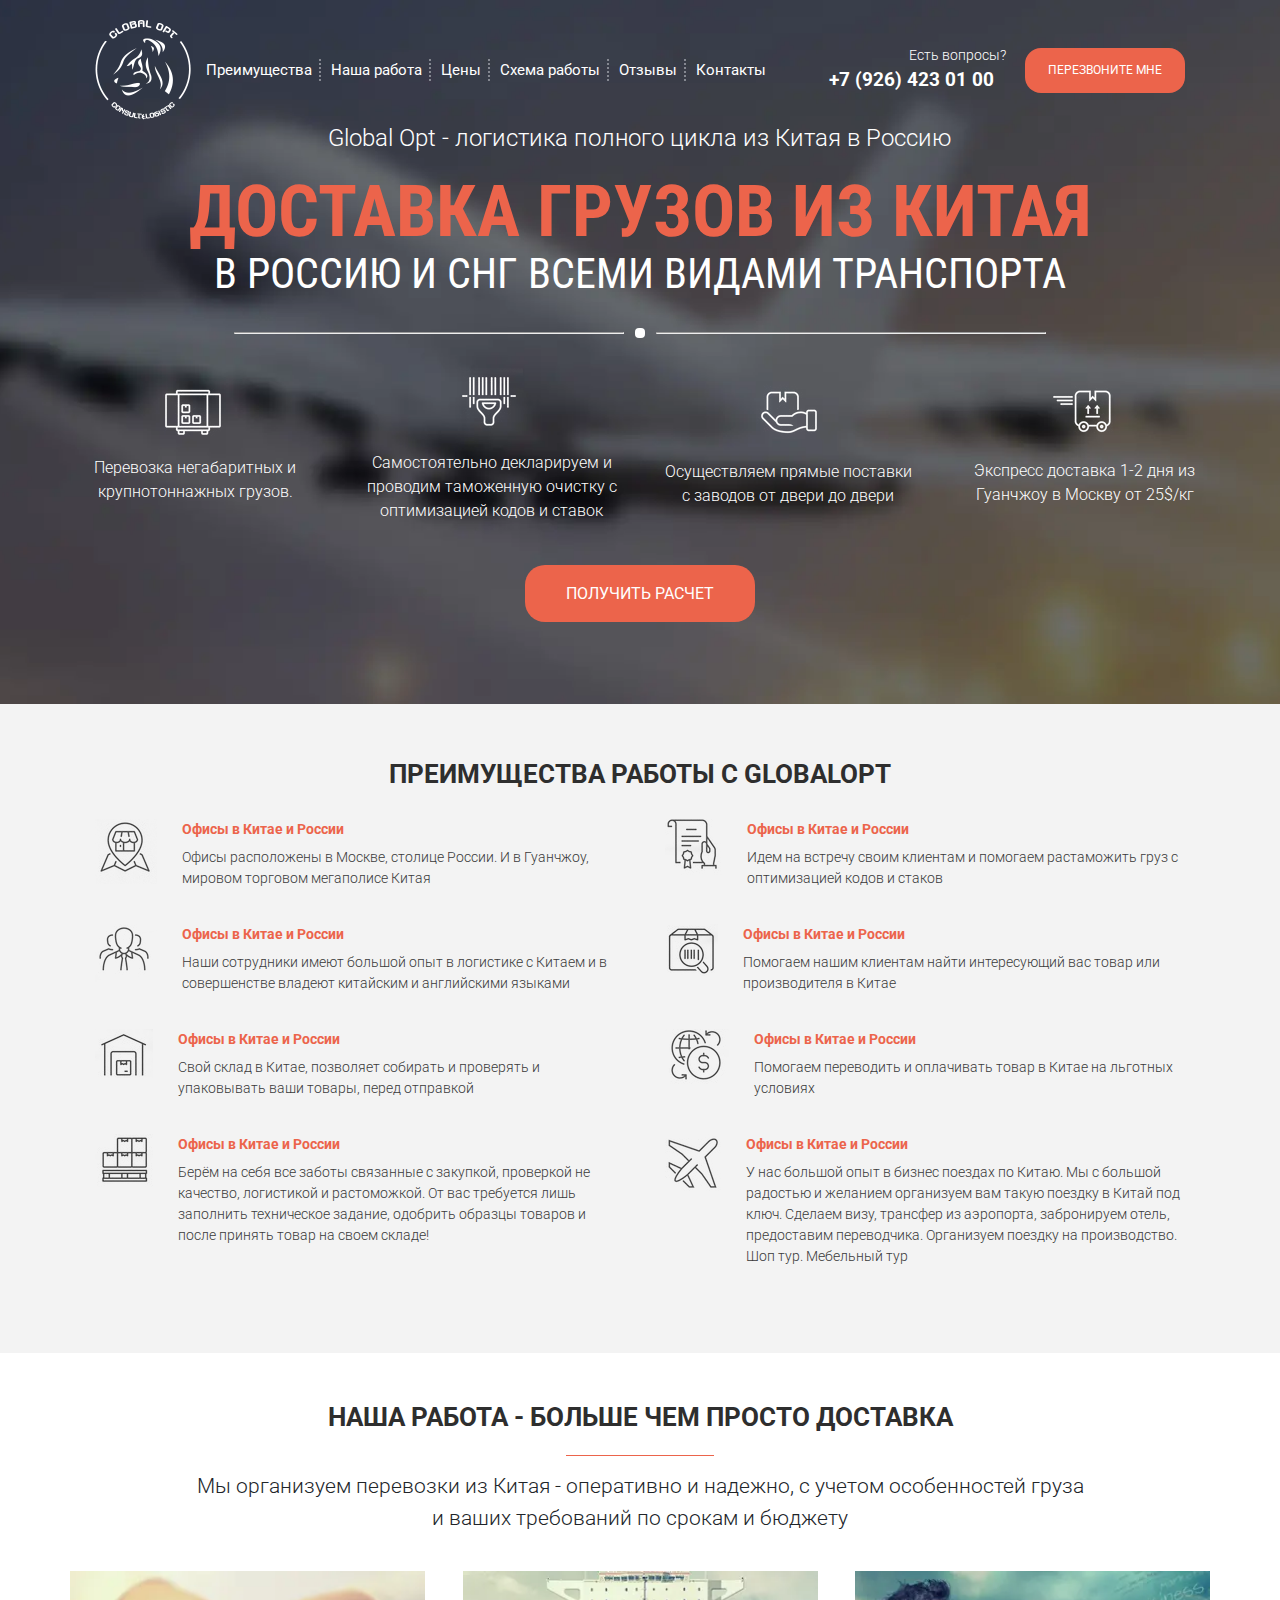
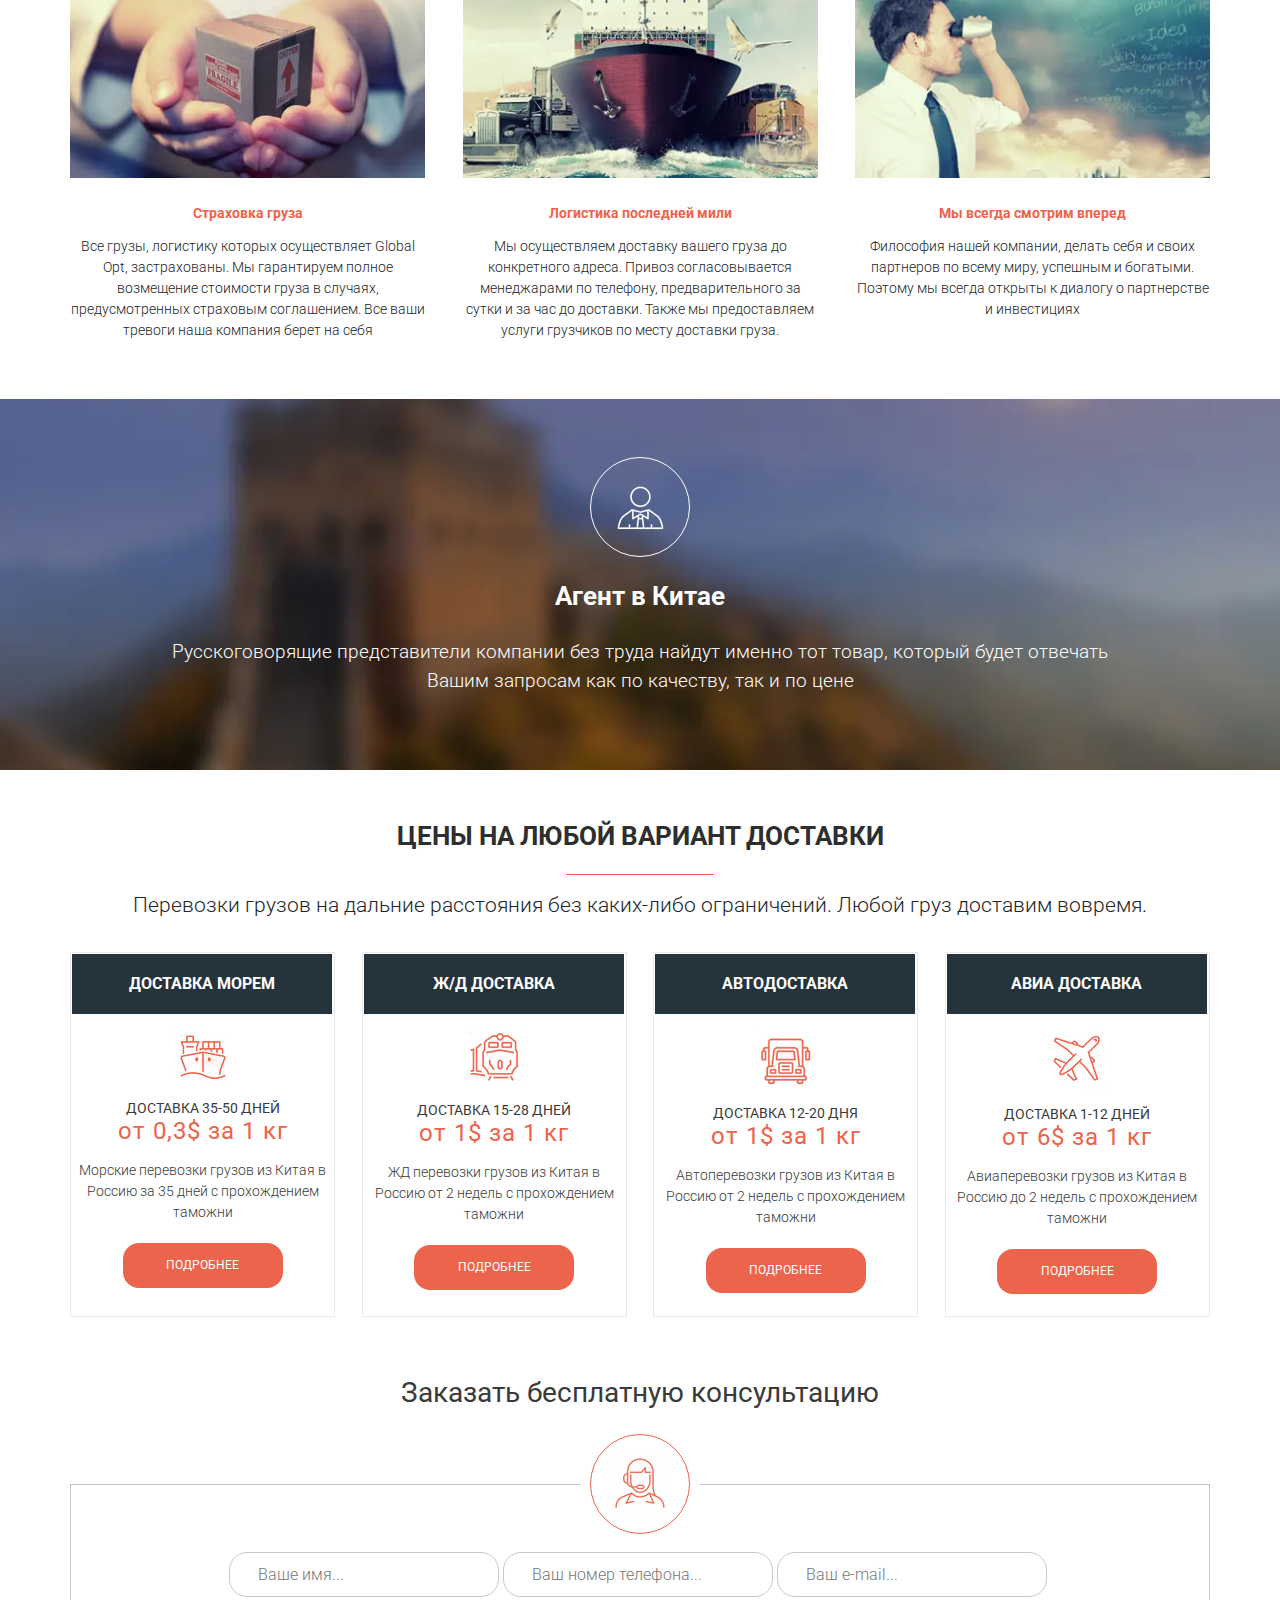
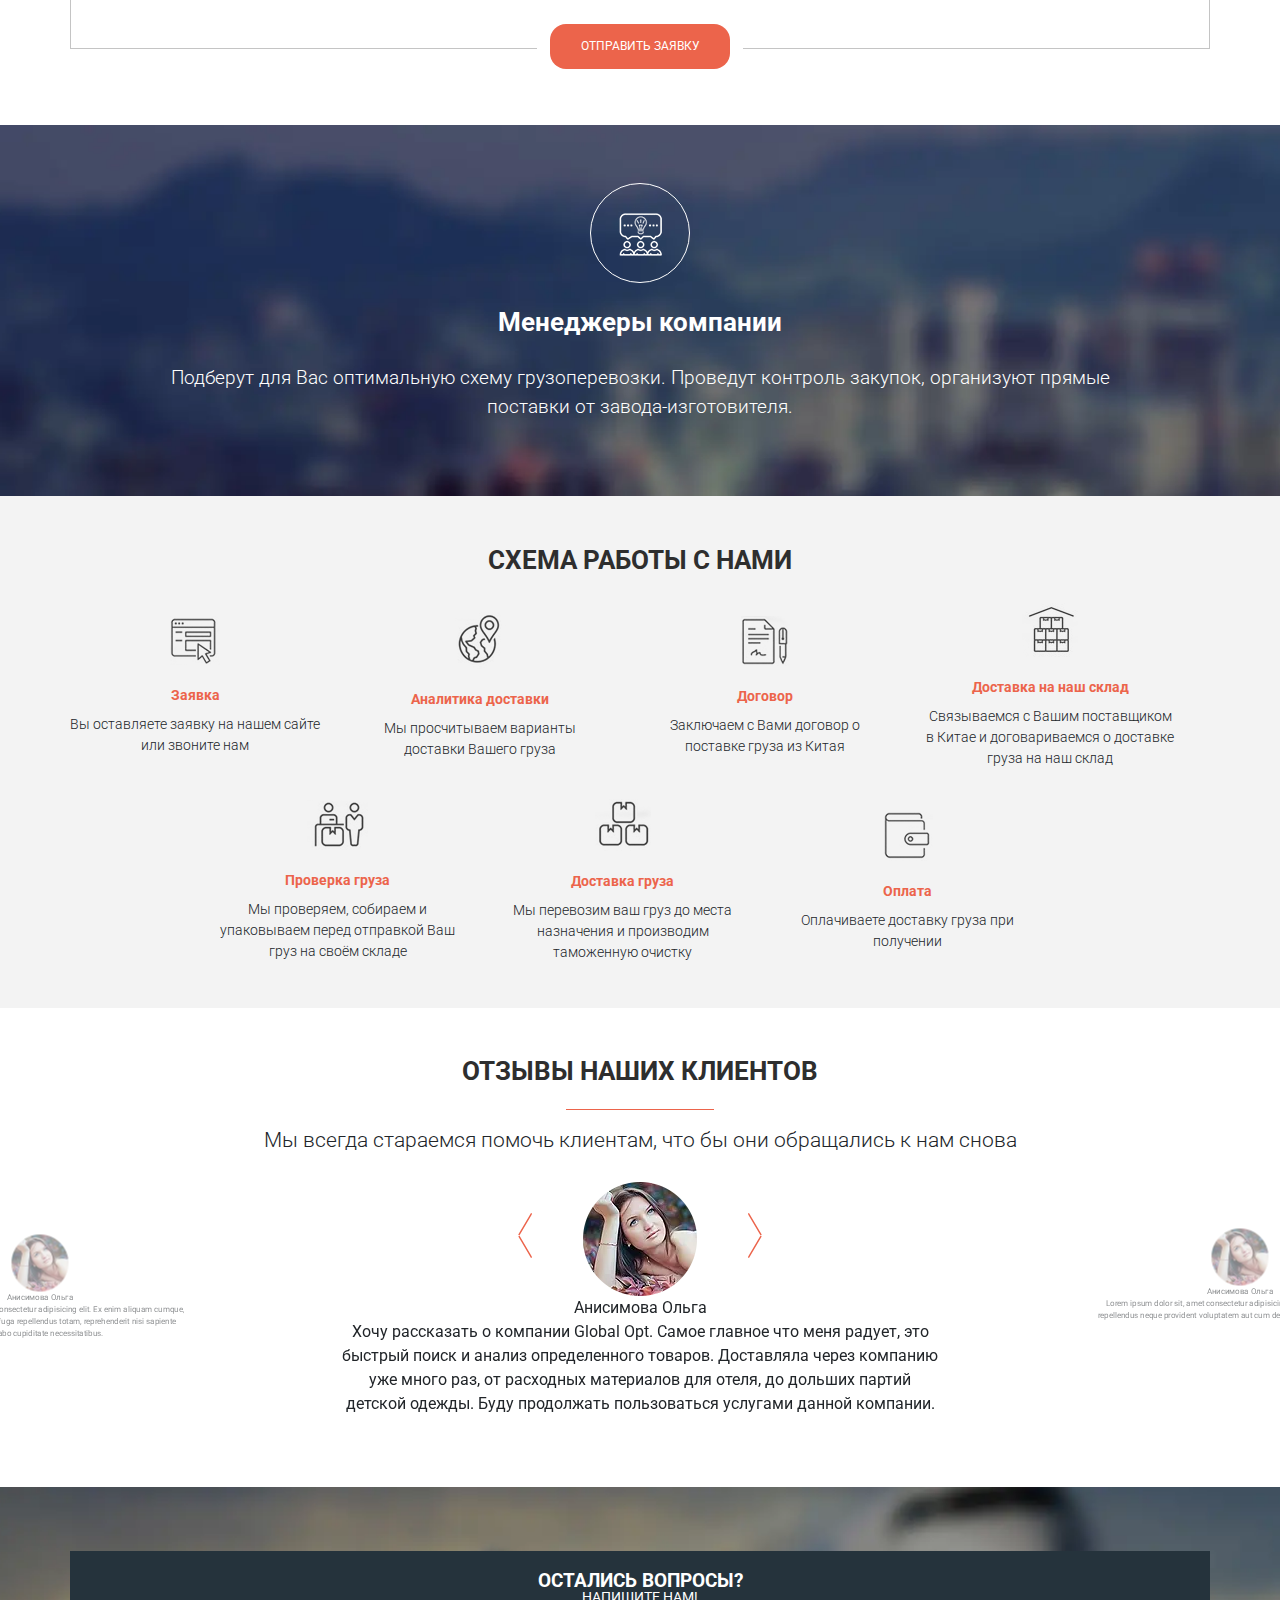
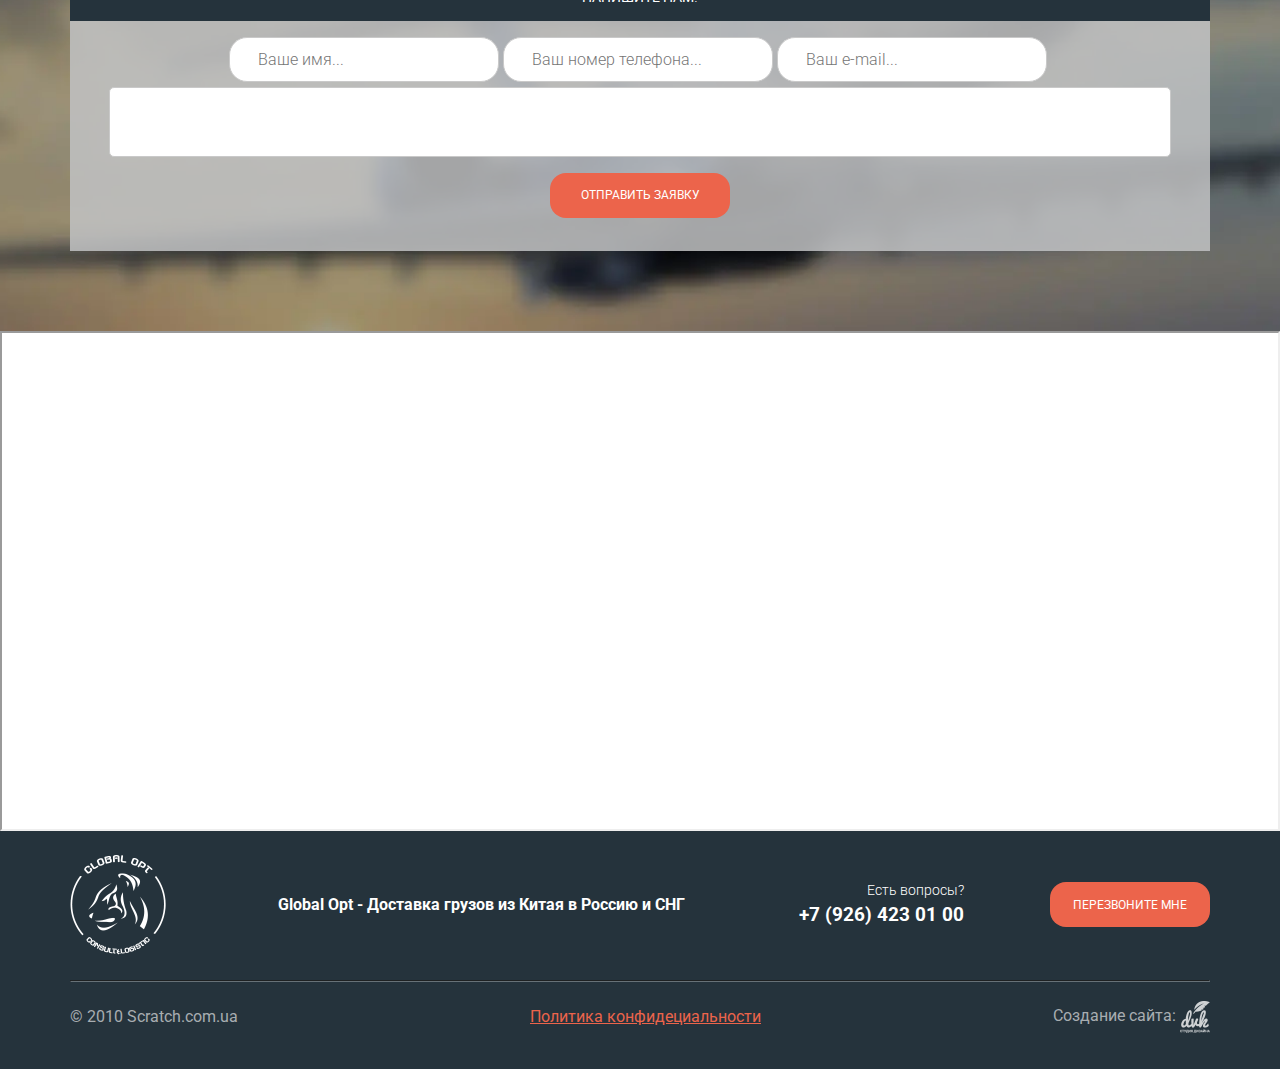
==== delivery/index.html @ d634857b "third website with adaptive layout" ====
<!DOCTYPE html><html lang="ru"><head><meta charset="UTF-8"><meta name="viewport" content="width=device-width,initial-scale=1"><title>Доставка грузов из Китая</title><link href="https://fonts.googleapis.com/css2?family=Roboto+Condensed:wght@400;700&family=Roboto:wght@300;400;700&display=swap" rel="stylesheet"><link rel="stylesheet" href="styles/main.min.css"></head><body><div id="header"><header class="header"><nav class="header__navigation"><div class="container"><div class="header__wrapper"><div class="header__menu"><img src="img/logo.webp" alt="logo" class="header__logo"> <a href="#advantages">Преимущества</a> <a href="#works">Наша работа</a> <a href="#dilevery">Цены</a> <a href="#scheme">Схема работы</a> <a href="#carousel">Отзывы</a> <a href="#footer">Контакты</a></div><div class="contacts"><span class="contacts__question">Есть вопросы?</span> <a href="tel:+79264230100" class="contacts__phone">+7 (926) 423 01 00</a></div><button class="call__button btn" data-modal="consultation">Перезвоните мне</button><div class="hamburger"><div></div><div></div><div></div></div></div></div></nav></header><section class="main"><div class="container"><div class="main__descr"><span class="main__title">Global Opt - логистика полного цикла из Китая в Россию</span><h1 class="main__header">ДОСТАВКА ГРУЗОВ ИЗ КИТАЯ</h1><h2 class="main__subheader">В РОССИЮ И СНГ ВСЕМИ ВИДАМИ ТРАНСПОРТА</h2></div><div class="main__divider"><hr><span></span><hr></div><div class="main__icons"><div class="main__item"><img src="img/icons/main/1.webp" alt="1" class="main__icon"><div class="main__text">Перевозка негабаритных и крупнотоннажных грузов.</div></div><div class="main__item"><img src="img/icons/main/2.webp" alt="2" class="main__icon"><div class="main__text">Самостоятельно декларируем и проводим таможенную очистку с оптимизацией кодов и ставок</div></div><div class="main__item"><img src="img/icons/main/3.webp" alt="3" class="main__icon"><div class="main__text">Осуществляем прямые поставки с заводов от двери до двери</div></div><div class="main__item"><img src="img/icons/main/4.webp" alt="4" class="main__icon"><div class="main__text">Экспресс доставка 1-2 дня из Гуанчжоу в Москву от 25$/кг</div></div></div><button class="main__button btn btn_big">Получить расчет</button></div></section></div><section class="advantages" id="advantages"><div class="container"><div class="title">Преимущества работы с GlobalOpt</div><div class="advantages__wrapper"><div class="advantages__item"><img src="img/icons/advantages/1.webp" alt="" class="advantages__img"><div class="advantages__descr"><div class="title__orange">Офисы в Китае и России</div><div class="advantages__text">Офисы расположены в Москве, столице России. И в Гуанчжоу, мировом торговом мегаполисе Китая</div></div></div><div class="advantages__item"><img src="img/icons/advantages/2.webp" alt="" class="advantages__img"><div class="advantages__descr"><div class="title__orange">Офисы в Китае и России</div><div class="advantages__text">Идем на встречу своим клиентам и помогаем растаможить груз с оптимизацией кодов и стаков</div></div></div><div class="advantages__item"><img src="img/icons/advantages/3.webp" alt="" class="advantages__img"><div class="advantages__descr"><div class="title__orange">Офисы в Китае и России</div><div class="advantages__text">Наши сотрудники имеют большой опыт в логистике с Китаем и в совершенстве владеют китайским и английскими языками</div></div></div><div class="advantages__item"><img src="img/icons/advantages/4.webp" alt="" class="advantages__img"><div class="advantages__descr"><div class="title__orange">Офисы в Китае и России</div><div class="advantages__text">Помогаем нашим клиентам найти интересующий вас товар или производителя в Китае</div></div></div><div class="advantages__item"><img src="img/icons/advantages/5.webp" alt="" class="advantages__img"><div class="advantages__descr"><div class="title__orange">Офисы в Китае и России</div><div class="advantages__text">Свой склад в Китае, позволяет собирать и проверять и упаковывать ваши товары, перед отправкой</div></div></div><div class="advantages__item"><img src="img/icons/advantages/6.webp" alt="" class="advantages__img"><div class="advantages__descr"><div class="title__orange">Офисы в Китае и России</div><div class="advantages__text">Помогаем переводить и оплачивать товар в Китае на льготных условиях</div></div></div><div class="advantages__item"><img src="img/icons/advantages/7.webp" alt="" class="advantages__img"><div class="advantages__descr"><div class="title__orange">Офисы в Китае и России</div><div class="advantages__text">Берём на себя все заботы связанные с закупкой, проверкой не качество, логистикой и растоможкой. От вас требуется лишь заполнить техническое задание, одобрить образцы товаров и после принять товар на своем складе!</div></div></div><div class="advantages__item"><img src="img/icons/advantages/8.webp" alt="" class="advantages__img"><div class="advantages__descr"><div class="title__orange">Офисы в Китае и России</div><div class="advantages__text">У нас большой опыт в бизнес поездах по Китаю. Мы с большой радостью и желанием организуем вам такую поездку в Китай под ключ. Сделаем визу, трансфер из аэропорта, забронируем отель, предоставим переводчика. Организуем поездку на производство. Шоп тур. Мебельный тур</div></div></div></div></div></section><section class="works" id="works"><div class="container"><div class="title">Наша работа - больше чем просто доставка</div><div class="divider"></div><div class="subtitle">Мы организуем перевозки из Китая - оперативно и надежно, с учетом особенностей груза<br>и ваших требований по срокам и бюджету</div><div class="works__wrapper"><div class="works__item"><img src="img/works/1.webp" alt="1" class="works__img"><div class="works__descr"><div class="title__orange">Страховка груза</div><div class="works__text">Все грузы, логистику которых осуществляет Global Opt, застрахованы. Мы гарантируем полное возмещение стоимости груза в случаях, предусмотренных страховым соглашением. Все ваши тревоги наша компания берет на себя</div></div></div><div class="works__item"><img src="img/works/2.webp" alt="2" class="works__img"><div class="works__descr"><div class="title__orange">Логистика последней мили</div><div class="works__text">Мы осуществляем доставку вашего груза до конкретного адреса. Привоз согласовывается менеджарами по телефону, предварительного за сутки и за час до доставки. Также мы предоставляем услуги грузчиков по месту доставки груза.</div></div></div><div class="works__item"><img src="img/works/3.webp" alt="3" class="works__img"><div class="works__descr"><div class="title__orange">Мы всегда смотрим вперед</div><div class="works__text">Философия нашей компании, делать себя и своих партнеров по всему миру, успешным и богатыми. Поэтому мы всегда открыты к диалогу о партнерстве и инвестициях</div></div></div></div></div></section><section class="agent"><div class="container"><div class="round"><img src="img/icons/blocks/agent.webp" alt="agent" class="agent__icon"></div><div class="small-section__descr"><div class="small-section__title">Агент в Китае</div><div class="small-section__text">Русскоговорящие представители компании без труда найдут именно тот товар, который будет отвечать Вашим запросам как по качеству, так и по цене</div></div></div></section><section class="dilevery" id="dilevery"><div class="container"><div class="title">Цены на любой вариант доставки</div><div class="divider"></div><div class="subtitle">Перевозки грузов на дальние расстояния без каких-либо ограничений. Любой груз доставим вовремя.</div><div class="dilevery__cards"><div class="dilevery__item"><div class="dilevery__item__title">Доставка морем</div><img src="img/icons/price/1.webp" alt="1" class="dilevery__item__icon"><div class="dilevery__item__descr"><div class="dilevery__item__price"><span class="dilevery__item__days">Доставка 35-50 дней</span> <span class="dilevery__item__cost">от 0,3$ за 1 кг</span></div><div class="dilevery__item__text">Морские перевозки грузов из Китая в Россию за 35 дней с прохождением таможни</div></div><button class="btn btn_card">Подробнее</button></div><div class="dilevery__item"><div class="dilevery__item__title">Ж/Д доставка</div><img src="img/icons/price/2.webp" alt="2" class="dilevery__item__icon"><div class="dilevery__item__descr"><div class="dilevery__item__price"><span class="dilevery__item__days">Доставка 15-28 дней</span> <span class="dilevery__item__cost">от 1$ за 1 кг</span></div><div class="dilevery__item__text">ЖД перевозки грузов из Китая в Россию от 2 недель с прохождением таможни</div></div><button class="btn btn_card">Подробнее</button></div><div class="dilevery__item"><div class="dilevery__item__title">Автодоставка</div><img src="img/icons/price/3.webp" alt="3" class="dilevery__item__icon"><div class="dilevery__item__descr"><div class="dilevery__item__price"><span class="dilevery__item__days">Доставка 12-20 дня</span> <span class="dilevery__item__cost">от 1$ за 1 кг</span></div><div class="dilevery__item__text">Автоперевозки грузов из Китая в Россию от 2 недель с прохождением таможни</div></div><button class="btn btn_card">Подробнее</button></div><div class="dilevery__item"><div class="dilevery__item__title">Авиа доставка</div><img src="img/icons/price/4.webp" alt="4" class="dilevery__item__icon"><div class="dilevery__item__descr"><div class="dilevery__item__price"><span class="dilevery__item__days">Доставка 1-12 дней</span> <span class="dilevery__item__cost">от 6$ за 1 кг</span></div><div class="dilevery__item__text">Авиаперевозки грузов из Китая в Россию до 2 недель с прохождением таможни</div></div><button class="btn btn_card">Подробнее</button></div></div><div class="dilevery__form"><div class="dilevery__form__title">Заказать бесплатную консультацию</div><div class="dilevery__form__wrapper"><form><label class="dilevery__form__label"><div class="round round_orange dilevery__form__round"><img src="img/icons/blocks/consultation.webp" alt="consultation" class="dilevery__form__icon"></div></label> <input type="text" name="name" required placeholder="Ваше имя..."> <input type="text" name="phone" required placeholder="Ваш номер телефона..."> <input type="text" name="email" required placeholder="Ваш e-mail..."> <label class="dilevery__form__label dilevery__form__label_btn"><button class="btn btn_form">Отправить заявку</button></label></form></div></div></div></section><section class="manager"><div class="container"><div class="round"><img src="img/icons/blocks/manager.webp" alt="agent" class="agent__icon"></div><div class="small-section__descr"><div class="small-section__title">Менеджеры компании</div><div class="small-section__text">Подберут для Вас оптимальную схему грузоперевозки. Проведут контроль закупок, организуют прямые поставки от завода-изготовителя.</div></div></div></section><section class="sheme" id="scheme"><div class="container"><div class="title">Схема работы с нами</div><div class="sheme__wrapper"><div class="sheme__item"><img src="img/icons/scheme/1.webp" alt="1" class="sheme__img"><div class="sheme__descr"><div class="title__orange">Заявка</div><div class="sheme__text">Вы оставляете заявку на нашем сайте или звоните нам</div></div></div><div class="sheme__item"><img src="img/icons/scheme/2.webp" alt="2" class="sheme__img"><div class="sheme__descr"><div class="title__orange">Аналитика доставки</div><div class="sheme__text">Мы просчитываем варианты доставки Вашего груза</div></div></div><div class="sheme__item"><img src="img/icons/scheme/3.webp" alt="3" class="sheme__img"><div class="sheme__descr"><div class="title__orange">Договор</div><div class="sheme__text">Заключаем с Вами договор о поставке груза из Китая</div></div></div><div class="sheme__item"><img src="img/icons/scheme/4.webp" alt="4" class="sheme__img"><div class="sheme__descr"><div class="title__orange">Доставка на наш склад</div><div class="sheme__text">Связываемся с Вашим поставщиком в Китае и договариваемся о доставке груза на наш склад</div></div></div><div class="sheme__item"><img src="img/icons/scheme/5.webp" alt="5" class="sheme__img"><div class="sheme__descr"><div class="title__orange">Проверка груза</div><div class="sheme__text">Мы проверяем, собираем и упаковываем перед отправкой Ваш груз на своём складе</div></div></div><div class="sheme__item"><img src="img/icons/scheme/6.webp" alt="6" class="sheme__img"><div class="sheme__descr"><div class="title__orange">Доставка груза</div><div class="sheme__text">Мы перевозим ваш груз до места назначения и производим таможенную очистку</div></div></div><div class="sheme__item"><img src="img/icons/scheme/7.webp" alt="7" class="sheme__img"><div class="sheme__descr"><div class="title__orange">Оплата</div><div class="sheme__text">Оплачиваете доставку груза при получении</div></div></div></div></div></section><section class="carousel" id="carousel"><div class="title">отзывы наших клиентов</div><div class="divider"></div><div class="subtitle">Мы всегда стараемся помочь клиентам, что бы они обращались к нам снова</div><div class="carousel__inner"><div><img src="img/carousel/1.webp" alt="1"><div class="carousel__descr"><div class="carousel__title">Анисимова Ольга</div><div class="carousel__text">Хочу рассказать о компании Global Opt. Самое главное что меня радует, это быстрый поиск и анализ определенного товаров. Доставляла через компанию уже много раз, от расходных материалов для отеля, до дольших партий детской одежды. Буду продолжать пользоваться услугами данной компании.</div></div></div><div><img src="img/carousel/1.webp" alt="2"><div class="carousel__descr"><div class="carousel__title">Анисимова Ольга</div><div class="carousel__text">Lorem ipsum dolor sit, amet consectetur adipisicing elit. Voluptas numquam repellendus neque provident voluptatem aut cum delectus id omnis dignissimos?</div></div></div><div><img src="img/carousel/1.webp" alt="3"><div class="carousel__descr"><div class="carousel__title">Анисимова Ольга</div><div class="carousel__text">Lorem ipsum dolor sit amet consectetur adipisicing elit. Ex enim aliquam cumque, hic minus nostrum. Magni fuga repellendus totam, reprehenderit nisi sapiente explicabo cupiditate necessitatibus.</div></div></div></div></section><section class="question"><div class="container"><div class="question__form"><div class="question__descr"><div class="question__title">Остались вопросы?</div><div class="question__subtitle">Напишите нам!</div></div><form><input type="text" name="name" required placeholder="Ваше имя..."> <input type="text" name="phone" required placeholder="Ваш номер телефона..."> <input type="text" name="email" required placeholder="Ваш e-mail..."> <textarea name="message"></textarea> <button class="btn btn_form">Отправить заявку</button></form></div></div></section><section class="map"><iframe src="https://www.google.com/maps/embed?pb=!1m18!1m12!1m3!1d1335.2595211950286!2d37.62679882455919!3d55.74755940854862!2m3!1f0!2f0!3f0!3m2!1i1024!2i768!4f13.1!3m3!1m2!1s0x46b54af8f4b2bb81%3A0x796b6bb427f2184b!2z0KHQsNC00L7QstC90LjRh9C10YHQutCw0Y8g0YPQuy4sIDUsINC-0YTQuNGBIDQtNiwg0JzQvtGB0LrQstCwLCDQoNC-0YHRgdC40Y8sIDExNTAzNQ!5e0!3m2!1sru!2sua!4v1595446307330!5m2!1sru!2sua" aria-hidden="false" tabindex="0"></iframe></section><footer class="footer" id="footer"><div class="container"><div class="footer__wrapper"><img src="img/logo.webp" alt="logo" class="footer__img"><div class="footer__descr">Global Opt - Доставка грузов из Китая в Россию и СНГ</div><div class="contacts footer__ml"><span class="contacts__question">Есть вопросы?</span> <a href="tel:+79264230100" class="contacts__phone">+7 (926) 423 01 00</a></div><button class="call__button btn" data-modal="consultation">Перезвоните мне</button></div><hr><div class="footer__links"><div class="copyrights">© 2010 Scratch.com.ua</div><a href="" class="footer__link">Политика конфидециальности</a><div class="footer__author">Создание сайта: <img src="img/creator_log.webp" alt="" class="footer__logo"></div></div></div></footer><div class="overlay"><div class="modal" id="consultation"><div class="modal__close">&times;</div><div class="modal__subtitle">Просто заполните форму заявки</div><div class="modal__descr">и мы перезвоним вам в течении 10 минут</div><form><input type="text" name="name" required placeholder="Ваше имя..."> <input type="text" name="phone" required placeholder="Ваш номер телефона..."> <input type="text" name="email" required placeholder="Ваш e-mail..."> <button class="btn btn_form" type="submit">Отправить заявку</button></form></div><div class="modal" id="thanks"><div class="modal__close">&times;</div><div class="modal__subtitle">Спасибо за ответ!</div><div class="modal__descr">мы вам перезвоним в течении 10 минут</div></div></div><script src="js/vendor.min.js"></script><script src="js/main.min.js"></script></body></html>
---- delivery/styles/main.min.css ----
/*!
 * Bootstrap Reboot v4.5.0 (https://getbootstrap.com/)
 * Copyright 2011-2020 The Bootstrap Authors
 * Copyright 2011-2020 Twitter, Inc.
 * Licensed under MIT (https://github.com/twbs/bootstrap/blob/master/LICENSE)
 * Forked from Normalize.css, licensed MIT (https://github.com/necolas/normalize.css/blob/master/LICENSE.md)
 */*,::after,::before{box-sizing:border-box}html{font-family:sans-serif;line-height:1.15;-webkit-text-size-adjust:100%;-webkit-tap-highlight-color:transparent}article,aside,figcaption,figure,footer,header,hgroup,main,nav,section{display:block}body{margin:0;font-family:-apple-system,BlinkMacSystemFont,"Segoe UI",Roboto,"Helvetica Neue",Arial,"Noto Sans",sans-serif,"Apple Color Emoji","Segoe UI Emoji","Segoe UI Symbol","Noto Color Emoji";font-size:1rem;font-weight:400;line-height:1.5;color:#212529;text-align:left;background-color:#fff}[tabindex="-1"]:focus:not(:focus-visible){outline:0 !important}hr{box-sizing:content-box;height:0;overflow:visible}h1,h2,h3,h4,h5,h6{margin-top:0;margin-bottom:.5rem}p{margin-top:0;margin-bottom:1rem}abbr[data-original-title],abbr[title]{text-decoration:underline;-webkit-text-decoration:underline dotted;text-decoration:underline dotted;cursor:help;border-bottom:0;-webkit-text-decoration-skip-ink:none;text-decoration-skip-ink:none}address{margin-bottom:1rem;font-style:normal;line-height:inherit}dl,ol,ul{margin-top:0;margin-bottom:1rem}ol ol,ol ul,ul ol,ul ul{margin-bottom:0}dt{font-weight:700}dd{margin-bottom:.5rem;margin-left:0}blockquote{margin:0 0 1rem}b,strong{font-weight:bolder}small{font-size:80%}sub,sup{position:relative;font-size:75%;line-height:0;vertical-align:baseline}sub{bottom:-.25em}sup{top:-.5em}a{color:#007bff;text-decoration:none;background-color:transparent}a:hover{color:#0056b3;text-decoration:underline}a:not([href]){color:inherit;text-decoration:none}a:not([href]):hover{color:inherit;text-decoration:none}code,kbd,pre,samp{font-family:SFMono-Regular,Menlo,Monaco,Consolas,"Liberation Mono","Courier New",monospace;font-size:1em}pre{margin-top:0;margin-bottom:1rem;overflow:auto;-ms-overflow-style:scrollbar}figure{margin:0 0 1rem}img{vertical-align:middle;border-style:none}svg{overflow:hidden;vertical-align:middle}table{border-collapse:collapse}caption{padding-top:.75rem;padding-bottom:.75rem;color:#6c757d;text-align:left;caption-side:bottom}th{text-align:inherit}label{display:inline-block;margin-bottom:.5rem}button{border-radius:0}button:focus{outline:1px dotted;outline:5px auto -webkit-focus-ring-color}button,input,optgroup,select,textarea{margin:0;font-family:inherit;font-size:inherit;line-height:inherit}button,input{overflow:visible}button,select{text-transform:none}[role=button]{cursor:pointer}select{word-wrap:normal}[type=button],[type=reset],[type=submit],button{-webkit-appearance:button}[type=button]:not(:disabled),[type=reset]:not(:disabled),[type=submit]:not(:disabled),button:not(:disabled){cursor:pointer}[type=button]::-moz-focus-inner,[type=reset]::-moz-focus-inner,[type=submit]::-moz-focus-inner,button::-moz-focus-inner{padding:0;border-style:none}input[type=checkbox],input[type=radio]{box-sizing:border-box;padding:0}textarea{overflow:auto;resize:vertical}fieldset{min-width:0;padding:0;margin:0;border:0}legend{display:block;width:100%;max-width:100%;padding:0;margin-bottom:.5rem;font-size:1.5rem;line-height:inherit;color:inherit;white-space:normal}progress{vertical-align:baseline}[type=number]::-webkit-inner-spin-button,[type=number]::-webkit-outer-spin-button{height:auto}[type=search]{outline-offset:-2px;-webkit-appearance:none}[type=search]::-webkit-search-decoration{-webkit-appearance:none}::-webkit-file-upload-button{font:inherit;-webkit-appearance:button}output{display:inline-block}summary{display:list-item;cursor:pointer}template{display:none}[hidden]{display:none !important}.slick-slider{position:relative;display:block;box-sizing:border-box;-webkit-touch-callout:none;-webkit-user-select:none;-khtml-user-select:none;-moz-user-select:none;-ms-user-select:none;user-select:none;-ms-touch-action:pan-y;touch-action:pan-y;-webkit-tap-highlight-color:transparent}.slick-list{position:relative;overflow:hidden;display:block;margin:0;padding:0}.slick-list:focus{outline:none}.slick-list.dragging{cursor:pointer;cursor:hand}.slick-slider .slick-track,.slick-slider .slick-list{-webkit-transform:translate3d(0, 0, 0);-moz-transform:translate3d(0, 0, 0);-ms-transform:translate3d(0, 0, 0);-o-transform:translate3d(0, 0, 0);transform:translate3d(0, 0, 0)}.slick-track{position:relative;left:0;top:0;display:block;margin-left:auto;margin-right:auto}.slick-track:before,.slick-track:after{content:"";display:table}.slick-track:after{clear:both}.slick-loading .slick-track{visibility:hidden}.slick-slide{float:left;height:100%;min-height:1px;display:none}[dir="rtl"] .slick-slide{float:right}.slick-slide img{display:block}.slick-slide.slick-loading img{display:none}.slick-slide.dragging img{pointer-events:none}.slick-initialized .slick-slide{display:block}.slick-loading .slick-slide{visibility:hidden}.slick-vertical .slick-slide{display:block;height:auto;border:1px solid transparent}.slick-arrow.slick-hidden{display:none}.btn{width:160px;height:45px;color:#fff;background-color:#ec644b;border:none;border-radius:16px;text-transform:uppercase;transition:.3s all}.btn:hover{box-shadow:3px 3px 20px #ec644b}.btn_big{width:230px;height:57px;border-radius:20px}.btn_form{width:180px;font-size:12px}.call__button{font-size:12px;margin-left:19px}.contacts{display:flex;flex-direction:column;justify-content:center;align-items:end;margin-left:46px}.contacts__question{font-weight:300;font-size:14px;color:#fff;padding-left:68px}.contacts__phone{font-weight:700;font-size:19px;color:#fff}.contacts__phone:hover{color:#fff;text-decoration:none}.title{font-size:26px;line-height:26px;font-weight:700;color:#2e2e2e;text-transform:uppercase;text-align:center}.title__orange{color:#ec644b;font-weight:700;font-size:14px}.divider{margin:0 auto;width:148px;height:1px;background-color:#ec644b;margin-bottom:15px;margin-top:25px}.subtitle{text-align:center;font-size:21px;font-weight:300}.round{width:100px;height:100px;border-radius:50%;border:1px solid #fff;display:flex;justify-content:center;align-items:center;margin:0 auto;margin-bottom:20px}.round_orange{border:1px solid #ec644b}form input{width:270px;height:45px;border:1px solid #c9c9c9;border-radius:18px;padding-left:28px;margin-right:4px;margin-top:16px;font-weight:300}form input:last-child{margin-right:0}form input:focus{outline:none;border:2px solid #ec644b}.agent,.manager{min-height:345px;padding:58px 0 75px 0}.small-section__descr{color:#fff;text-align:center;max-width:990px;margin:0 auto}.small-section__title{font-size:26px;font-weight:700;margin-bottom:22px}.small-section__text{font-weight:300;font-size:19px}.container{max-width:1140px;margin:0 auto}#header{background:url(../img/backgrounds/main-bg.webp) center center/cover no-repeat;min-height:680px;padding:0 0 82px 0}.header{padding-top:20px}.header__wrapper{max-width:1140px;display:flex;justify-content:center;align-items:center}.header__navigation{height:100px;display:flex}.header .hamburger{display:none}.header__menu{display:flex;align-items:center;font-size:15px;padding-left:0;margin-left:0}.header__logo{margin-right:10px}.header a{color:#fff;transition:.3s all;margin:0 5px;border-right:2px dotted #858891;padding-right:7px}.header a:last-of-type{border:none}.header a:hover{text-decoration:none;color:gray}.main{color:#fff}.main__descr{text-align:center}.main__title{font-size:24px;font-weight:300}.main__header{font-size:72px;color:#ec644b;margin-top:20px;line-height:72px}.main__subheader{font-size:42px;font-weight:400;margin-top:10px;line-height:32px}.main__divider{display:flex;justify-content:center;align-items:center;margin-top:38px}.main__divider hr{width:388px;color:#fff;margin:0}.main__divider span{display:block;width:10px;height:10px;border-radius:4px;background-color:#fff;margin:0 11px}.main__icons{display:flex;align-items:center;justify-content:space-between;margin-top:30px}.main__item{text-align:center;width:250px;display:flex;align-items:center;justify-content:center;flex-direction:column;font-weight:300}.main__item img{margin-bottom:20px}.main__button{display:block;margin:0 auto;margin-top:42px}.advantages{min-height:590px;padding:57px 0px 51px 0;background-color:#f3f3f3}.advantages__wrapper{display:flex;justify-content:space-around;flex-wrap:wrap;margin-top:32px}.advantages__item{display:flex;justify-content:start;align-items:start;width:520px;margin-bottom:35px}.advantages__img{margin-right:25px}.advantages__text{font-weight:300;font-size:14px;margin-top:7px;color:#3a3a3a}.works{padding:51px 0 58px 0;min-height:620px}.works__wrapper{display:flex;justify-content:space-between;align-items:start;margin-top:37px}.works__item{display:flex;justify-content:center;align-items:center;flex-direction:column;text-align:center;width:355px;overflow-wrap:break-word}.works__item img{width:100%}.works__img{margin-bottom:25px}.works__text{font-size:14px;font-weight:300;margin-top:12px}.agent{background:url(../img/backgrounds/agent-bg.webp) center center/cover no-repeat}.dilevery{min-height:955px;padding:53px 0 58px 0}.dilevery__cards{display:flex;justify-content:space-between;align-items:center;margin-top:30px}.dilevery__item{height:365px;width:265px;text-align:center;border:1px solid #eaeaea}.dilevery__item__title{margin:1px;font-weight:700;text-transform:uppercase;background-color:#25333c;width:260px;height:60px;display:flex;align-items:center;justify-content:center;color:#fff}.dilevery__item__icon{margin-top:16px}.dilevery__item__price{display:flex;flex-direction:column;justify-content:center;align-items:center}.dilevery__item__descr{color:#3a3a3a}.dilevery__item__days{font-size:14px;font-weight:400;margin-top:15px;text-transform:uppercase}.dilevery__item__cost{color:#ec644b;font-size:24px;letter-spacing:1px;line-height:24px}.dilevery__item__text{font-size:14px;font-weight:300;margin-top:17px}.dilevery__item .btn_card{font-size:12px;margin:20px 0}.dilevery__form__title{color:#3a3a3a;font-weight:400;font-size:28px;text-align:center;margin-top:55px}.dilevery__form__wrapper{position:relative;margin-top:70px}.dilevery__form__round{margin-bottom:0}.dilevery__form__label{position:absolute;top:-50px;left:50%;transform:translateX(-50%);padding:0 10px;background-color:#fff}.dilevery__form__label_btn{top:85%;padding:0px 13px}.dilevery__form form{height:165px;border:1px solid #c4c4c4;display:flex;justify-content:center;align-items:center}.manager{background:url(../img/backgrounds/manager-bg.webp) center center/cover no-repeat}.sheme{min-height:450px;padding:51px 0 45px 0;background-color:#f3f3f3}.sheme__wrapper{display:flex;justify-content:center;align-items:center;flex-wrap:wrap}.sheme__item{width:250px;display:flex;flex-direction:column;justify-content:start;align-items:center;text-align:center;margin-right:35px;margin-top:30px}.sheme__descr{margin-top:20px;font-size:14px;font-weight:300}.sheme__text{margin-top:8px}.carousel{min-height:470px;padding:50px 0 65px 0;text-align:center}.carousel__inner{display:flex;position:relative;margin-top:25px}.slick-slide{text-align:center;transition:.5s all;opacity:0.5;width:600px;transform:scale(0.5)}.slick-slide img{display:block;margin:0 auto}.slick-slide.slick-center{transform:scale(1)}.slick-slide.slick-active{height:240px;opacity:1}.slick-next,.slick-prev{position:absolute;border:none;background:none;z-index:10}.slick-next img,.slick-prev img{width:14px;height:45px}.slick-next{right:40%;top:30px}.slick-prev{left:40%;top:30px}.question{min-height:440px;padding:64px 0 80px 0;margin:0 auto;background:url(../img/backgrounds/form-bg.webp) center center/cover no-repeat}.question__form{width:100%;height:300px;background-color:rgba(193,194,195,0.85)}.question__descr{height:70px;background-color:#25333c;text-align:center;color:#fff;text-transform:uppercase}.question__title{font-size:19px;line-height:19px;font-weight:700;padding-top:20px}.question__subtitle{font-size:14px;line-height:14px}.question form{display:flex;justify-content:center;align-items:center;flex-wrap:wrap;padding:0px 39px}.question form textarea{width:100%;height:70px;margin-top:5px;border-radius:5px;border:1px solid #c9c9c9;resize:none}.question form button{margin-top:16px}.map{height:500px}.map iframe{height:100%;width:100%}.footer{background-color:#25333c;min-height:200px;padding:24px 0 36px 0}.footer__wrapper{display:flex;justify-content:space-between;align-items:center;margin-bottom:25px}.footer__descr{color:#fff;font-weight:700;margin-left:45px}.footer__links{display:flex;justify-content:space-between;align-items:center;color:#a8adb1;margin-top:19px}.footer__link{color:#ec644b;text-decoration:underline;transition:.2s all}.footer__link:hover{color:#ec644b;opacity:0.85}.footer hr{border-color:#677177}.overlay{position:fixed;top:0;bottom:0;left:0;right:0;background-color:rgba(0,0,0,0.7);display:none}.modal{position:relative;top:50%;left:50%;transform:translate(-50%, -50%);height:400px;width:350px;background-color:#f3f3f3;display:flex;justify-content:center;align-items:center;flex-direction:column;padding:15px}.modal__close{font-size:28px;font-weight:400;color:#ec644b;position:absolute;right:20px;top:10px;cursor:pointer;transition:.3s all}.modal__close:hover{color:rgba(236,100,75,0.5)}.modal__subtitle{font-size:20px;color:#ec644b}.modal__descr{font-weight:300;color:#ec644b}.modal form{display:flex;justify-content:center;align-items:center;flex-direction:column}.modal form button{margin-top:16px}#thanks{display:none}*{font-family:'Roboto', sans-serif}h1,h2{font-family:'Roboto Condensed', sans-serif;margin-bottom:0}@media screen and (max-width: 1200px){.container{max-width:900px}.contacts{display:flex;flex-direction:column;justify-content:center;align-items:center;margin-left:10px}.contacts__question{font-weight:300;font-size:14px;color:#fff;padding-left:0px}.contacts__phone{font-weight:700;font-size:14px;color:#fff}.contacts__phone:hover{color:#fff;text-decoration:none}.btn{width:130px;font-size:12px}.header__menu{font-size:12px}.header__link{margin:0;padding:0 5px}.main__title{font-size:20px}.main__header{font-size:60px}.main__subheader{font-size:36px}.main__icons{margin-top:20px}.main__item{font-size:13px;margin:0 5px}.main__item img{margin-bottom:15px}.advantages__item{flex-direction:column;width:400px;justify-content:center;align-items:center;text-align:center;margin:10px}.advantages__text{font-size:13px}.works__item{width:280px}.dilevery__cards{flex-wrap:wrap;justify-content:center}.dilevery__item{margin:5px}}@media screen and (max-width: 992px){.container{max-width:750px}.subtitle{font-size:17px}.header__wrapper{max-width:750px}.header .contacts{display:none}.main__header{font-size:48px;line-height:48px}.main__subheader{font-size:30px;line-height:30px}.main__item{width:190px}.works__item{width:320px;margin:15px 0}.works__wrapper{flex-direction:column;align-items:center}.slick-next{right:35%}.slick-prev{left:35%}.slick-slide{width:400px}.question__form{height:420px}.question form{flex-direction:column}.question form input{width:100%}.question form textarea{margin-top:16px}.footer__descr{font-size:14px;text-align:center;margin-left:25px}.footer .call__button{margin-left:10px}.footer__img{display:none}.footer__wrapper{flex-direction:column}.footer .contacts{flex-direction:row;margin:10px}.footer .contacts__question{margin-right:15px}}@media screen and (max-width: 768px){.container{max-width:500px}.small-section__title{font-size:24px}.small-section__text{font-size:16px}#header{padding-bottom:50px;min-height:400px}.header{padding-top:0;position:relative;height:50px}.header__wrapper{max-width:500px;position:relative;justify-content:start}.header__navigation{position:fixed;height:50px;width:100%;display:flex;justify-content:center;align-items:center;background-color:rgba(50,56,72,0.7);z-index:5}.header__menu{position:fixed;top:0;height:100vh;left:-100%;width:50%;flex-direction:column;justify-content:center;align-items:center;padding:20px 15px;margin-left:0;background-color:rgba(0,0,0,0.8);transition:1s all;text-align:center;font-size:18px}.header__menu_active{left:0}.header__menu a{padding:8px 0;border-right:none;display:block;width:100%}.header__logo{margin-bottom:20px}.header .hamburger{display:block;position:absolute;width:20px;height:12px;left:50%;transform:translateX(-50%)}.header .hamburger div{background-color:#fff;width:20px;height:2px;margin:3px;transition:.5s all}.header .hamburger_active div{margin-bottom:-5px}.header .hamburger_active div:nth-child(1){transform:translateY(3px) rotate(-45deg)}.header .hamburger_active div:nth-child(2){display:none}.header .hamburger_active div:nth-child(3){transform:translateY(3px) rotate(45deg)}.header .call__button{display:none}.main__icons{display:none}.dilevery__form form{height:280px;width:300px;flex-direction:column;margin:0 auto}.dilevery__form form input{margin:7px 0}.dilevery__form__label_btn{top:90%}.sheme__item{margin-right:0}}@media screen and (max-width: 576px){.title{font-size:22px}.main__header{font-size:30px;line-height:30px}.main__subheader{font-size:24px;line-height:24px}.slick-slide{width:300px}.footer__links{flex-direction:column}.footer__link{margin:7px}}

/*# sourceMappingURL=maps/main.min.css.map */
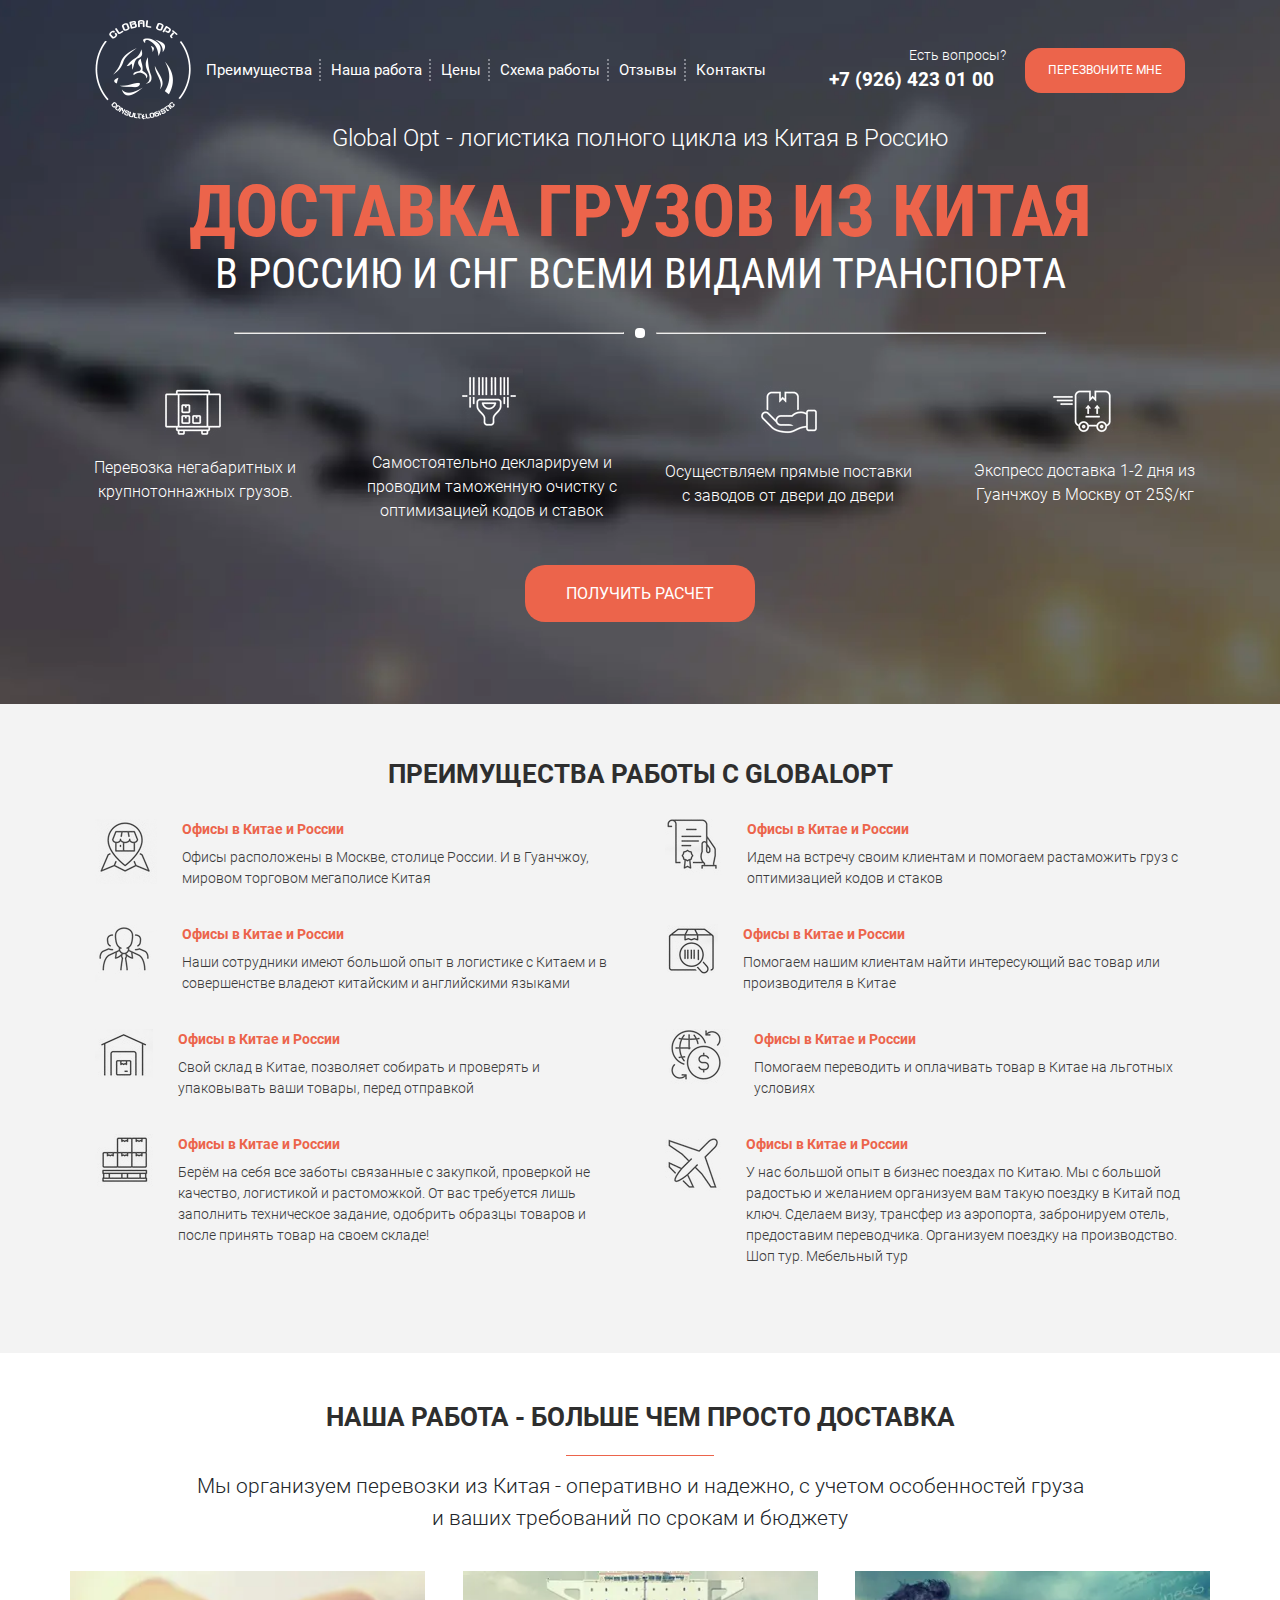
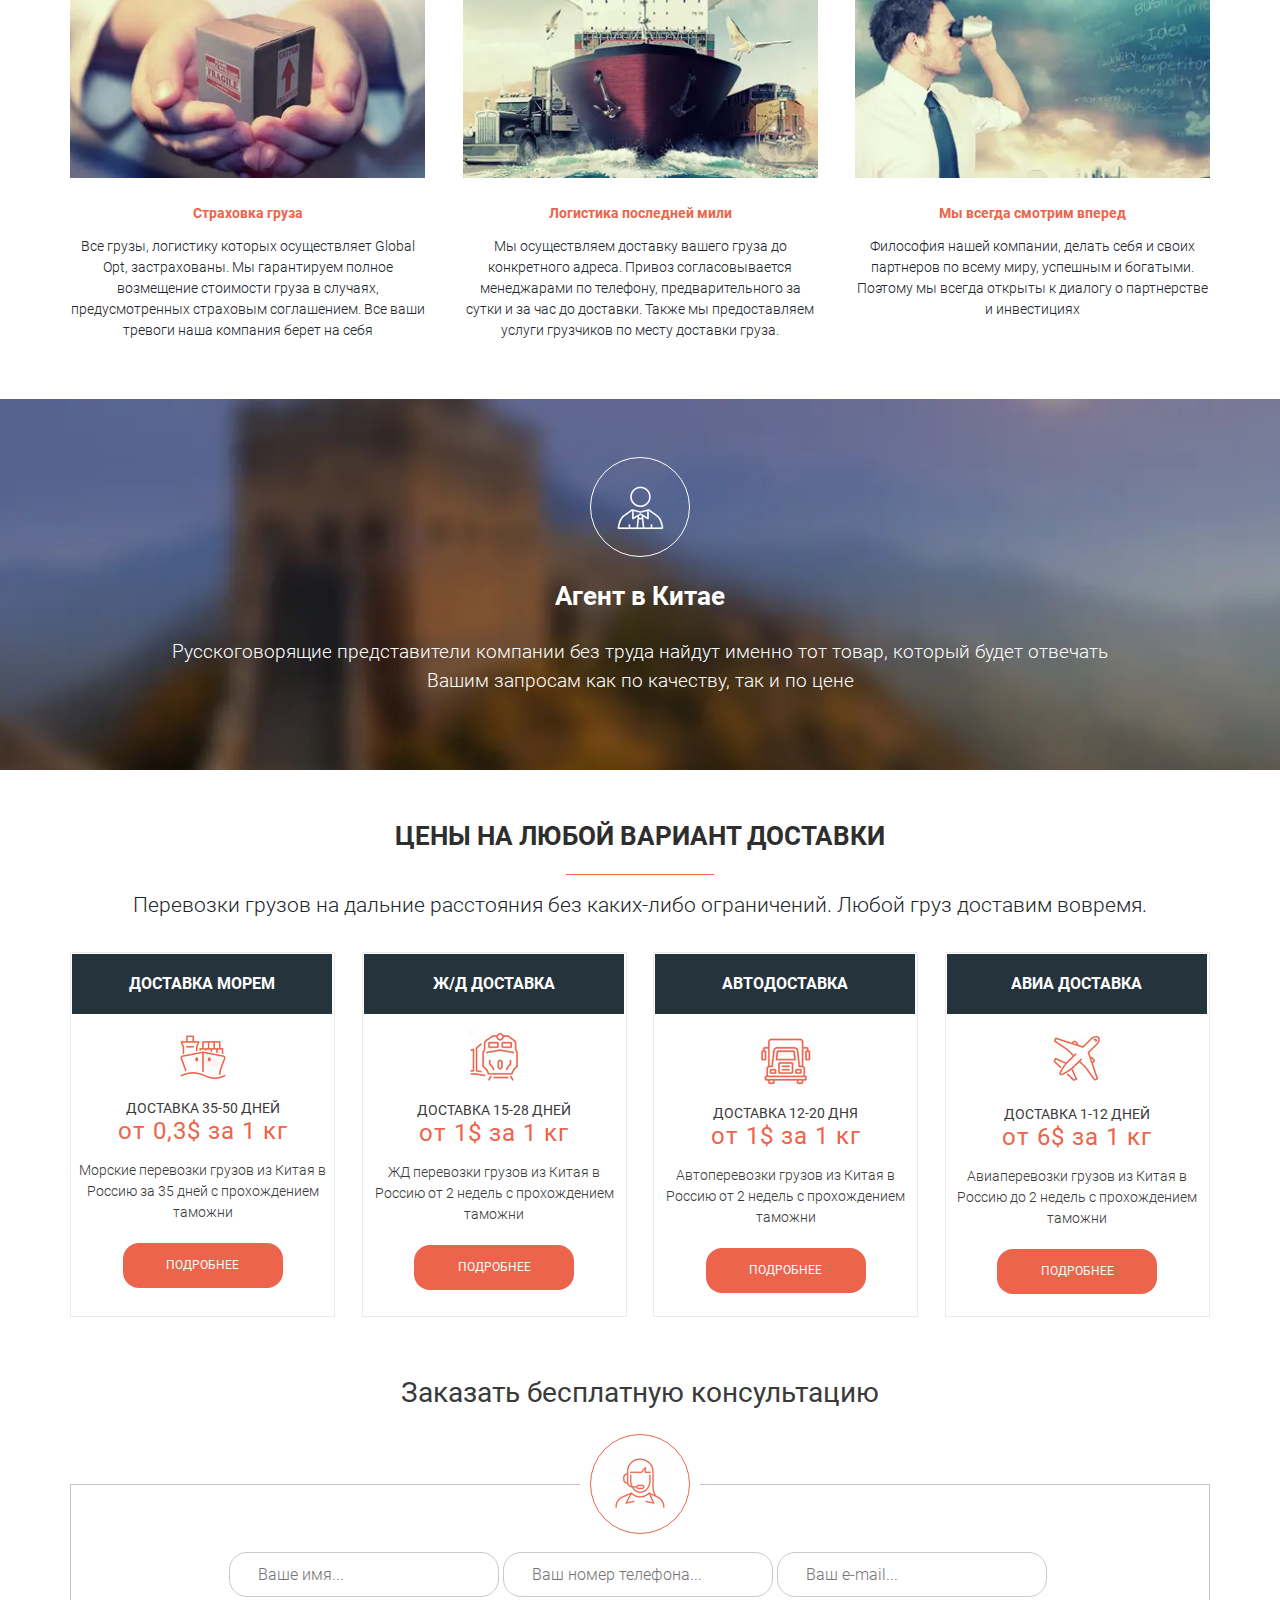
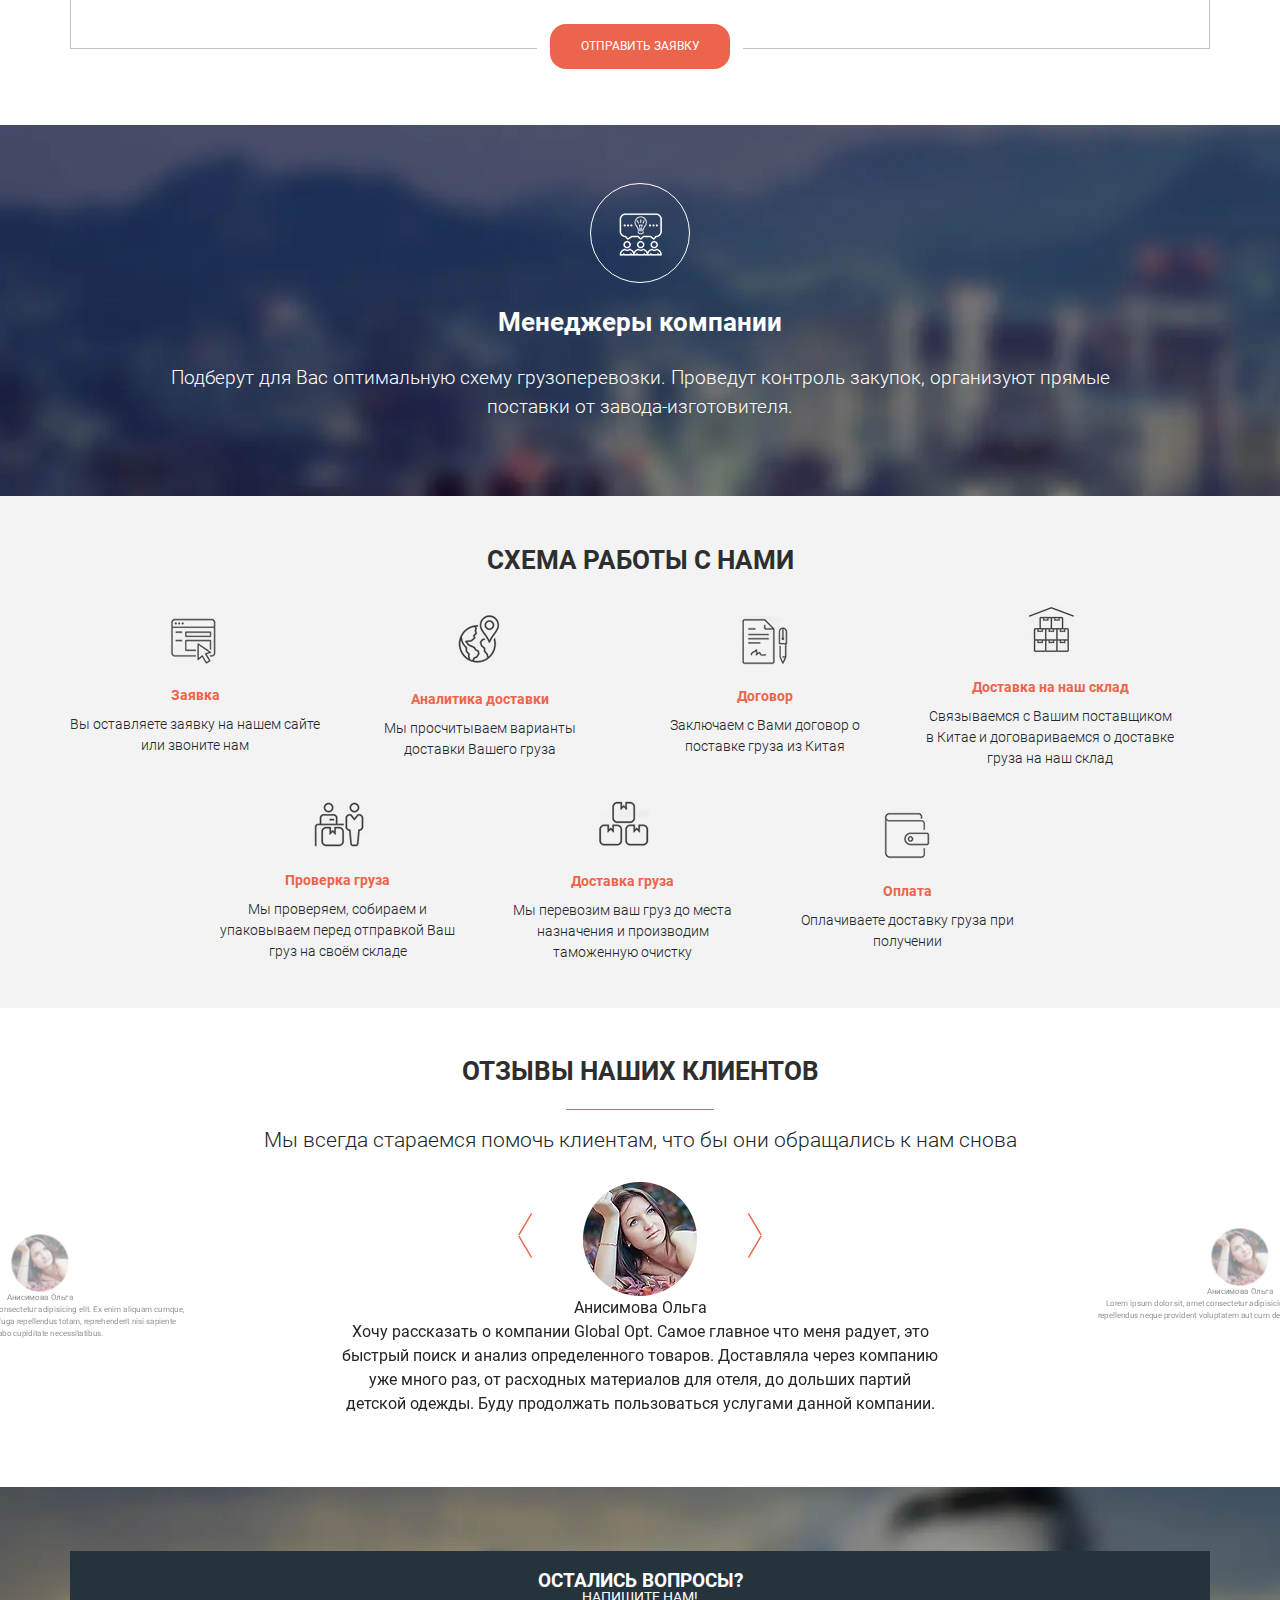
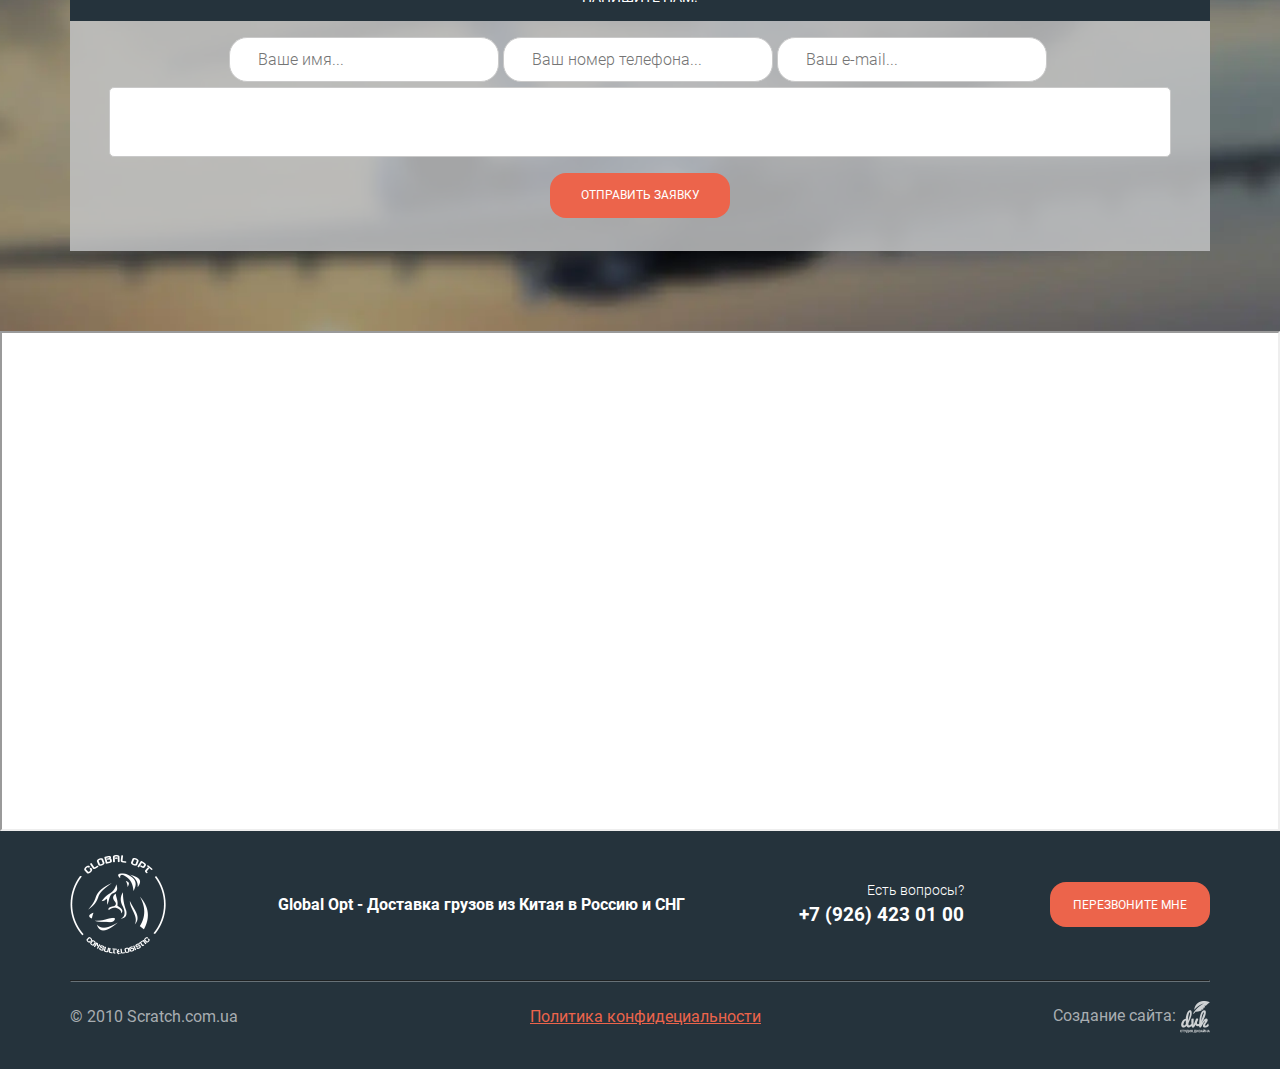
==== commit ea78e795: "added favicon and min javascript file" ====
--- a/delivery/index.html
+++ b/delivery/index.html
@@ -1 +1 @@
-<!DOCTYPE html><html lang="ru"><head><meta charset="UTF-8"><meta name="viewport" content="width=device-width,initial-scale=1"><title>Доставка грузов из Китая</title><link href="https://fonts.googleapis.com/css2?family=Roboto+Condensed:wght@400;700&family=Roboto:wght@300;400;700&display=swap" rel="stylesheet"><link rel="stylesheet" href="styles/main.min.css"></head><body><div id="header"><header class="header"><nav class="header__navigation"><div class="container"><div class="header__wrapper"><div class="header__menu"><img src="img/logo.webp" alt="logo" class="header__logo"> <a href="#advantages">Преимущества</a> <a href="#works">Наша работа</a> <a href="#dilevery">Цены</a> <a href="#scheme">Схема работы</a> <a href="#carousel">Отзывы</a> <a href="#footer">Контакты</a></div><div class="contacts"><span class="contacts__question">Есть вопросы?</span> <a href="tel:+79264230100" class="contacts__phone">+7 (926) 423 01 00</a></div><button class="call__button btn" data-modal="consultation">Перезвоните мне</button><div class="hamburger"><div></div><div></div><div></div></div></div></div></nav></header><section class="main"><div class="container"><div class="main__descr"><span class="main__title">Global Opt - логистика полного цикла из Китая в Россию</span><h1 class="main__header">ДОСТАВКА ГРУЗОВ ИЗ КИТАЯ</h1><h2 class="main__subheader">В РОССИЮ И СНГ ВСЕМИ ВИДАМИ ТРАНСПОРТА</h2></div><div class="main__divider"><hr><span></span><hr></div><div class="main__icons"><div class="main__item"><img src="img/icons/main/1.webp" alt="1" class="main__icon"><div class="main__text">Перевозка негабаритных и крупнотоннажных грузов.</div></div><div class="main__item"><img src="img/icons/main/2.webp" alt="2" class="main__icon"><div class="main__text">Самостоятельно декларируем и проводим таможенную очистку с оптимизацией кодов и ставок</div></div><div class="main__item"><img src="img/icons/main/3.webp" alt="3" class="main__icon"><div class="main__text">Осуществляем прямые поставки с заводов от двери до двери</div></div><div class="main__item"><img src="img/icons/main/4.webp" alt="4" class="main__icon"><div class="main__text">Экспресс доставка 1-2 дня из Гуанчжоу в Москву от 25$/кг</div></div></div><button class="main__button btn btn_big">Получить расчет</button></div></section></div><section class="advantages" id="advantages"><div class="container"><div class="title">Преимущества работы с GlobalOpt</div><div class="advantages__wrapper"><div class="advantages__item"><img src="img/icons/advantages/1.webp" alt="" class="advantages__img"><div class="advantages__descr"><div class="title__orange">Офисы в Китае и России</div><div class="advantages__text">Офисы расположены в Москве, столице России. И в Гуанчжоу, мировом торговом мегаполисе Китая</div></div></div><div class="advantages__item"><img src="img/icons/advantages/2.webp" alt="" class="advantages__img"><div class="advantages__descr"><div class="title__orange">Офисы в Китае и России</div><div class="advantages__text">Идем на встречу своим клиентам и помогаем растаможить груз с оптимизацией кодов и стаков</div></div></div><div class="advantages__item"><img src="img/icons/advantages/3.webp" alt="" class="advantages__img"><div class="advantages__descr"><div class="title__orange">Офисы в Китае и России</div><div class="advantages__text">Наши сотрудники имеют большой опыт в логистике с Китаем и в совершенстве владеют китайским и английскими языками</div></div></div><div class="advantages__item"><img src="img/icons/advantages/4.webp" alt="" class="advantages__img"><div class="advantages__descr"><div class="title__orange">Офисы в Китае и России</div><div class="advantages__text">Помогаем нашим клиентам найти интересующий вас товар или производителя в Китае</div></div></div><div class="advantages__item"><img src="img/icons/advantages/5.webp" alt="" class="advantages__img"><div class="advantages__descr"><div class="title__orange">Офисы в Китае и России</div><div class="advantages__text">Свой склад в Китае, позволяет собирать и проверять и упаковывать ваши товары, перед отправкой</div></div></div><div class="advantages__item"><img src="img/icons/advantages/6.webp" alt="" class="advantages__img"><div class="advantages__descr"><div class="title__orange">Офисы в Китае и России</div><div class="advantages__text">Помогаем переводить и оплачивать товар в Китае на льготных условиях</div></div></div><div class="advantages__item"><img src="img/icons/advantages/7.webp" alt="" class="advantages__img"><div class="advantages__descr"><div class="title__orange">Офисы в Китае и России</div><div class="advantages__text">Берём на себя все заботы связанные с закупкой, проверкой не качество, логистикой и растоможкой. От вас требуется лишь заполнить техническое задание, одобрить образцы товаров и после принять товар на своем складе!</div></div></div><div class="advantages__item"><img src="img/icons/advantages/8.webp" alt="" class="advantages__img"><div class="advantages__descr"><div class="title__orange">Офисы в Китае и России</div><div class="advantages__text">У нас большой опыт в бизнес поездах по Китаю. Мы с большой радостью и желанием организуем вам такую поездку в Китай под ключ. Сделаем визу, трансфер из аэропорта, забронируем отель, предоставим переводчика. Организуем поездку на производство. Шоп тур. Мебельный тур</div></div></div></div></div></section><section class="works" id="works"><div class="container"><div class="title">Наша работа - больше чем просто доставка</div><div class="divider"></div><div class="subtitle">Мы организуем перевозки из Китая - оперативно и надежно, с учетом особенностей груза<br>и ваших требований по срокам и бюджету</div><div class="works__wrapper"><div class="works__item"><img src="img/works/1.webp" alt="1" class="works__img"><div class="works__descr"><div class="title__orange">Страховка груза</div><div class="works__text">Все грузы, логистику которых осуществляет Global Opt, застрахованы. Мы гарантируем полное возмещение стоимости груза в случаях, предусмотренных страховым соглашением. Все ваши тревоги наша компания берет на себя</div></div></div><div class="works__item"><img src="img/works/2.webp" alt="2" class="works__img"><div class="works__descr"><div class="title__orange">Логистика последней мили</div><div class="works__text">Мы осуществляем доставку вашего груза до конкретного адреса. Привоз согласовывается менеджарами по телефону, предварительного за сутки и за час до доставки. Также мы предоставляем услуги грузчиков по месту доставки груза.</div></div></div><div class="works__item"><img src="img/works/3.webp" alt="3" class="works__img"><div class="works__descr"><div class="title__orange">Мы всегда смотрим вперед</div><div class="works__text">Философия нашей компании, делать себя и своих партнеров по всему миру, успешным и богатыми. Поэтому мы всегда открыты к диалогу о партнерстве и инвестициях</div></div></div></div></div></section><section class="agent"><div class="container"><div class="round"><img src="img/icons/blocks/agent.webp" alt="agent" class="agent__icon"></div><div class="small-section__descr"><div class="small-section__title">Агент в Китае</div><div class="small-section__text">Русскоговорящие представители компании без труда найдут именно тот товар, который будет отвечать Вашим запросам как по качеству, так и по цене</div></div></div></section><section class="dilevery" id="dilevery"><div class="container"><div class="title">Цены на любой вариант доставки</div><div class="divider"></div><div class="subtitle">Перевозки грузов на дальние расстояния без каких-либо ограничений. Любой груз доставим вовремя.</div><div class="dilevery__cards"><div class="dilevery__item"><div class="dilevery__item__title">Доставка морем</div><img src="img/icons/price/1.webp" alt="1" class="dilevery__item__icon"><div class="dilevery__item__descr"><div class="dilevery__item__price"><span class="dilevery__item__days">Доставка 35-50 дней</span> <span class="dilevery__item__cost">от 0,3$ за 1 кг</span></div><div class="dilevery__item__text">Морские перевозки грузов из Китая в Россию за 35 дней с прохождением таможни</div></div><button class="btn btn_card">Подробнее</button></div><div class="dilevery__item"><div class="dilevery__item__title">Ж/Д доставка</div><img src="img/icons/price/2.webp" alt="2" class="dilevery__item__icon"><div class="dilevery__item__descr"><div class="dilevery__item__price"><span class="dilevery__item__days">Доставка 15-28 дней</span> <span class="dilevery__item__cost">от 1$ за 1 кг</span></div><div class="dilevery__item__text">ЖД перевозки грузов из Китая в Россию от 2 недель с прохождением таможни</div></div><button class="btn btn_card">Подробнее</button></div><div class="dilevery__item"><div class="dilevery__item__title">Автодоставка</div><img src="img/icons/price/3.webp" alt="3" class="dilevery__item__icon"><div class="dilevery__item__descr"><div class="dilevery__item__price"><span class="dilevery__item__days">Доставка 12-20 дня</span> <span class="dilevery__item__cost">от 1$ за 1 кг</span></div><div class="dilevery__item__text">Автоперевозки грузов из Китая в Россию от 2 недель с прохождением таможни</div></div><button class="btn btn_card">Подробнее</button></div><div class="dilevery__item"><div class="dilevery__item__title">Авиа доставка</div><img src="img/icons/price/4.webp" alt="4" class="dilevery__item__icon"><div class="dilevery__item__descr"><div class="dilevery__item__price"><span class="dilevery__item__days">Доставка 1-12 дней</span> <span class="dilevery__item__cost">от 6$ за 1 кг</span></div><div class="dilevery__item__text">Авиаперевозки грузов из Китая в Россию до 2 недель с прохождением таможни</div></div><button class="btn btn_card">Подробнее</button></div></div><div class="dilevery__form"><div class="dilevery__form__title">Заказать бесплатную консультацию</div><div class="dilevery__form__wrapper"><form><label class="dilevery__form__label"><div class="round round_orange dilevery__form__round"><img src="img/icons/blocks/consultation.webp" alt="consultation" class="dilevery__form__icon"></div></label> <input type="text" name="name" required placeholder="Ваше имя..."> <input type="text" name="phone" required placeholder="Ваш номер телефона..."> <input type="text" name="email" required placeholder="Ваш e-mail..."> <label class="dilevery__form__label dilevery__form__label_btn"><button class="btn btn_form">Отправить заявку</button></label></form></div></div></div></section><section class="manager"><div class="container"><div class="round"><img src="img/icons/blocks/manager.webp" alt="agent" class="agent__icon"></div><div class="small-section__descr"><div class="small-section__title">Менеджеры компании</div><div class="small-section__text">Подберут для Вас оптимальную схему грузоперевозки. Проведут контроль закупок, организуют прямые поставки от завода-изготовителя.</div></div></div></section><section class="sheme" id="scheme"><div class="container"><div class="title">Схема работы с нами</div><div class="sheme__wrapper"><div class="sheme__item"><img src="img/icons/scheme/1.webp" alt="1" class="sheme__img"><div class="sheme__descr"><div class="title__orange">Заявка</div><div class="sheme__text">Вы оставляете заявку на нашем сайте или звоните нам</div></div></div><div class="sheme__item"><img src="img/icons/scheme/2.webp" alt="2" class="sheme__img"><div class="sheme__descr"><div class="title__orange">Аналитика доставки</div><div class="sheme__text">Мы просчитываем варианты доставки Вашего груза</div></div></div><div class="sheme__item"><img src="img/icons/scheme/3.webp" alt="3" class="sheme__img"><div class="sheme__descr"><div class="title__orange">Договор</div><div class="sheme__text">Заключаем с Вами договор о поставке груза из Китая</div></div></div><div class="sheme__item"><img src="img/icons/scheme/4.webp" alt="4" class="sheme__img"><div class="sheme__descr"><div class="title__orange">Доставка на наш склад</div><div class="sheme__text">Связываемся с Вашим поставщиком в Китае и договариваемся о доставке груза на наш склад</div></div></div><div class="sheme__item"><img src="img/icons/scheme/5.webp" alt="5" class="sheme__img"><div class="sheme__descr"><div class="title__orange">Проверка груза</div><div class="sheme__text">Мы проверяем, собираем и упаковываем перед отправкой Ваш груз на своём складе</div></div></div><div class="sheme__item"><img src="img/icons/scheme/6.webp" alt="6" class="sheme__img"><div class="sheme__descr"><div class="title__orange">Доставка груза</div><div class="sheme__text">Мы перевозим ваш груз до места назначения и производим таможенную очистку</div></div></div><div class="sheme__item"><img src="img/icons/scheme/7.webp" alt="7" class="sheme__img"><div class="sheme__descr"><div class="title__orange">Оплата</div><div class="sheme__text">Оплачиваете доставку груза при получении</div></div></div></div></div></section><section class="carousel" id="carousel"><div class="title">отзывы наших клиентов</div><div class="divider"></div><div class="subtitle">Мы всегда стараемся помочь клиентам, что бы они обращались к нам снова</div><div class="carousel__inner"><div><img src="img/carousel/1.webp" alt="1"><div class="carousel__descr"><div class="carousel__title">Анисимова Ольга</div><div class="carousel__text">Хочу рассказать о компании Global Opt. Самое главное что меня радует, это быстрый поиск и анализ определенного товаров. Доставляла через компанию уже много раз, от расходных материалов для отеля, до дольших партий детской одежды. Буду продолжать пользоваться услугами данной компании.</div></div></div><div><img src="img/carousel/1.webp" alt="2"><div class="carousel__descr"><div class="carousel__title">Анисимова Ольга</div><div class="carousel__text">Lorem ipsum dolor sit, amet consectetur adipisicing elit. Voluptas numquam repellendus neque provident voluptatem aut cum delectus id omnis dignissimos?</div></div></div><div><img src="img/carousel/1.webp" alt="3"><div class="carousel__descr"><div class="carousel__title">Анисимова Ольга</div><div class="carousel__text">Lorem ipsum dolor sit amet consectetur adipisicing elit. Ex enim aliquam cumque, hic minus nostrum. Magni fuga repellendus totam, reprehenderit nisi sapiente explicabo cupiditate necessitatibus.</div></div></div></div></section><section class="question"><div class="container"><div class="question__form"><div class="question__descr"><div class="question__title">Остались вопросы?</div><div class="question__subtitle">Напишите нам!</div></div><form><input type="text" name="name" required placeholder="Ваше имя..."> <input type="text" name="phone" required placeholder="Ваш номер телефона..."> <input type="text" name="email" required placeholder="Ваш e-mail..."> <textarea name="message"></textarea> <button class="btn btn_form">Отправить заявку</button></form></div></div></section><section class="map"><iframe src="https://www.google.com/maps/embed?pb=!1m18!1m12!1m3!1d1335.2595211950286!2d37.62679882455919!3d55.74755940854862!2m3!1f0!2f0!3f0!3m2!1i1024!2i768!4f13.1!3m3!1m2!1s0x46b54af8f4b2bb81%3A0x796b6bb427f2184b!2z0KHQsNC00L7QstC90LjRh9C10YHQutCw0Y8g0YPQuy4sIDUsINC-0YTQuNGBIDQtNiwg0JzQvtGB0LrQstCwLCDQoNC-0YHRgdC40Y8sIDExNTAzNQ!5e0!3m2!1sru!2sua!4v1595446307330!5m2!1sru!2sua" aria-hidden="false" tabindex="0"></iframe></section><footer class="footer" id="footer"><div class="container"><div class="footer__wrapper"><img src="img/logo.webp" alt="logo" class="footer__img"><div class="footer__descr">Global Opt - Доставка грузов из Китая в Россию и СНГ</div><div class="contacts footer__ml"><span class="contacts__question">Есть вопросы?</span> <a href="tel:+79264230100" class="contacts__phone">+7 (926) 423 01 00</a></div><button class="call__button btn" data-modal="consultation">Перезвоните мне</button></div><hr><div class="footer__links"><div class="copyrights">© 2010 Scratch.com.ua</div><a href="" class="footer__link">Политика конфидециальности</a><div class="footer__author">Создание сайта: <img src="img/creator_log.webp" alt="" class="footer__logo"></div></div></div></footer><div class="overlay"><div class="modal" id="consultation"><div class="modal__close">&times;</div><div class="modal__subtitle">Просто заполните форму заявки</div><div class="modal__descr">и мы перезвоним вам в течении 10 минут</div><form><input type="text" name="name" required placeholder="Ваше имя..."> <input type="text" name="phone" required placeholder="Ваш номер телефона..."> <input type="text" name="email" required placeholder="Ваш e-mail..."> <button class="btn btn_form" type="submit">Отправить заявку</button></form></div><div class="modal" id="thanks"><div class="modal__close">&times;</div><div class="modal__subtitle">Спасибо за ответ!</div><div class="modal__descr">мы вам перезвоним в течении 10 минут</div></div></div><script src="js/vendor.min.js"></script><script src="js/main.min.js"></script></body></html>+<!DOCTYPE html><html lang="ru"><head><meta charset="UTF-8"><meta name="viewport" content="width=device-width,initial-scale=1"><title>Доставка грузов из Китая</title><link rel="stylesheet" href="styles/main.min.css"><link rel="shortcut icon" href="img/favicons/favicon.ico" type="image/x-icon"><link rel="shortcut icon" href="img/favicons/apple-touch-icon.png" type="image/png"></head><body><div id="header"><header class="header"><nav class="header__navigation"><div class="container"><div class="header__wrapper"><div class="header__menu"><img src="img/logo.webp" alt="logo" class="header__logo"> <a href="#advantages">Преимущества</a> <a href="#works">Наша работа</a> <a href="#dilevery">Цены</a> <a href="#scheme">Схема работы</a> <a href="#carousel">Отзывы</a> <a href="#footer">Контакты</a></div><div class="contacts"><span class="contacts__question">Есть вопросы?</span> <a href="tel:+79264230100" class="contacts__phone">+7 (926) 423 01 00</a></div><button class="call__button btn" data-modal="consultation">Перезвоните мне</button><div class="hamburger"><div></div><div></div><div></div></div></div></div></nav></header><section class="main"><div class="container"><div class="main__descr"><span class="main__title">Global Opt - логистика полного цикла из Китая в Россию</span><h1 class="main__header">ДОСТАВКА ГРУЗОВ ИЗ КИТАЯ</h1><h2 class="main__subheader">В РОССИЮ И СНГ ВСЕМИ ВИДАМИ ТРАНСПОРТА</h2></div><div class="main__divider"><hr><span></span><hr></div><div class="main__icons"><div class="main__item"><img src="img/icons/main/1.webp" alt="1" class="main__icon"><div class="main__text">Перевозка негабаритных и крупнотоннажных грузов.</div></div><div class="main__item"><img src="img/icons/main/2.webp" alt="2" class="main__icon"><div class="main__text">Самостоятельно декларируем и проводим таможенную очистку с оптимизацией кодов и ставок</div></div><div class="main__item"><img src="img/icons/main/3.webp" alt="3" class="main__icon"><div class="main__text">Осуществляем прямые поставки с заводов от двери до двери</div></div><div class="main__item"><img src="img/icons/main/4.webp" alt="4" class="main__icon"><div class="main__text">Экспресс доставка 1-2 дня из Гуанчжоу в Москву от 25$/кг</div></div></div><button class="main__button btn btn_big">Получить расчет</button></div></section></div><section class="advantages" id="advantages"><div class="container"><div class="title">Преимущества работы с GlobalOpt</div><div class="advantages__wrapper"><div class="advantages__item"><img src="img/icons/advantages/1.webp" alt="" class="advantages__img"><div class="advantages__descr"><div class="title__orange">Офисы в Китае и России</div><div class="advantages__text">Офисы расположены в Москве, столице России. И в Гуанчжоу, мировом торговом мегаполисе Китая</div></div></div><div class="advantages__item"><img src="img/icons/advantages/2.webp" alt="" class="advantages__img"><div class="advantages__descr"><div class="title__orange">Офисы в Китае и России</div><div class="advantages__text">Идем на встречу своим клиентам и помогаем растаможить груз с оптимизацией кодов и стаков</div></div></div><div class="advantages__item"><img src="img/icons/advantages/3.webp" alt="" class="advantages__img"><div class="advantages__descr"><div class="title__orange">Офисы в Китае и России</div><div class="advantages__text">Наши сотрудники имеют большой опыт в логистике с Китаем и в совершенстве владеют китайским и английскими языками</div></div></div><div class="advantages__item"><img src="img/icons/advantages/4.webp" alt="" class="advantages__img"><div class="advantages__descr"><div class="title__orange">Офисы в Китае и России</div><div class="advantages__text">Помогаем нашим клиентам найти интересующий вас товар или производителя в Китае</div></div></div><div class="advantages__item"><img src="img/icons/advantages/5.webp" alt="" class="advantages__img"><div class="advantages__descr"><div class="title__orange">Офисы в Китае и России</div><div class="advantages__text">Свой склад в Китае, позволяет собирать и проверять и упаковывать ваши товары, перед отправкой</div></div></div><div class="advantages__item"><img src="img/icons/advantages/6.webp" alt="" class="advantages__img"><div class="advantages__descr"><div class="title__orange">Офисы в Китае и России</div><div class="advantages__text">Помогаем переводить и оплачивать товар в Китае на льготных условиях</div></div></div><div class="advantages__item"><img src="img/icons/advantages/7.webp" alt="" class="advantages__img"><div class="advantages__descr"><div class="title__orange">Офисы в Китае и России</div><div class="advantages__text">Берём на себя все заботы связанные с закупкой, проверкой не качество, логистикой и растоможкой. От вас требуется лишь заполнить техническое задание, одобрить образцы товаров и после принять товар на своем складе!</div></div></div><div class="advantages__item"><img src="img/icons/advantages/8.webp" alt="" class="advantages__img"><div class="advantages__descr"><div class="title__orange">Офисы в Китае и России</div><div class="advantages__text">У нас большой опыт в бизнес поездах по Китаю. Мы с большой радостью и желанием организуем вам такую поездку в Китай под ключ. Сделаем визу, трансфер из аэропорта, забронируем отель, предоставим переводчика. Организуем поездку на производство. Шоп тур. Мебельный тур</div></div></div></div></div></section><section class="works" id="works"><div class="container"><div class="title">Наша работа - больше чем просто доставка</div><div class="divider"></div><div class="subtitle">Мы организуем перевозки из Китая - оперативно и надежно, с учетом особенностей груза<br>и ваших требований по срокам и бюджету</div><div class="works__wrapper"><div class="works__item"><img src="img/works/1.webp" alt="1" class="works__img"><div class="works__descr"><div class="title__orange">Страховка груза</div><div class="works__text">Все грузы, логистику которых осуществляет Global Opt, застрахованы. Мы гарантируем полное возмещение стоимости груза в случаях, предусмотренных страховым соглашением. Все ваши тревоги наша компания берет на себя</div></div></div><div class="works__item"><img src="img/works/2.webp" alt="2" class="works__img"><div class="works__descr"><div class="title__orange">Логистика последней мили</div><div class="works__text">Мы осуществляем доставку вашего груза до конкретного адреса. Привоз согласовывается менеджарами по телефону, предварительного за сутки и за час до доставки. Также мы предоставляем услуги грузчиков по месту доставки груза.</div></div></div><div class="works__item"><img src="img/works/3.webp" alt="3" class="works__img"><div class="works__descr"><div class="title__orange">Мы всегда смотрим вперед</div><div class="works__text">Философия нашей компании, делать себя и своих партнеров по всему миру, успешным и богатыми. Поэтому мы всегда открыты к диалогу о партнерстве и инвестициях</div></div></div></div></div></section><section class="agent"><div class="container"><div class="round"><img src="img/icons/blocks/agent.webp" alt="agent" class="agent__icon"></div><div class="small-section__descr"><div class="small-section__title">Агент в Китае</div><div class="small-section__text">Русскоговорящие представители компании без труда найдут именно тот товар, который будет отвечать Вашим запросам как по качеству, так и по цене</div></div></div></section><section class="dilevery" id="delivery"><div class="container"><div class="title">Цены на любой вариант доставки</div><div class="divider"></div><div class="subtitle">Перевозки грузов на дальние расстояния без каких-либо ограничений. Любой груз доставим вовремя.</div><div class="dilevery__cards"><div class="dilevery__item"><div class="dilevery__item__title">Доставка морем</div><img src="img/icons/price/1.webp" alt="1" class="dilevery__item__icon"><div class="dilevery__item__descr"><div class="dilevery__item__price"><span class="dilevery__item__days">Доставка 35-50 дней</span> <span class="dilevery__item__cost">от 0,3$ за 1 кг</span></div><div class="dilevery__item__text">Морские перевозки грузов из Китая в Россию за 35 дней с прохождением таможни</div></div><button class="btn btn_card">Подробнее</button></div><div class="dilevery__item"><div class="dilevery__item__title">Ж/Д доставка</div><img src="img/icons/price/2.webp" alt="2" class="dilevery__item__icon"><div class="dilevery__item__descr"><div class="dilevery__item__price"><span class="dilevery__item__days">Доставка 15-28 дней</span> <span class="dilevery__item__cost">от 1$ за 1 кг</span></div><div class="dilevery__item__text">ЖД перевозки грузов из Китая в Россию от 2 недель с прохождением таможни</div></div><button class="btn btn_card">Подробнее</button></div><div class="dilevery__item"><div class="dilevery__item__title">Автодоставка</div><img src="img/icons/price/3.webp" alt="3" class="dilevery__item__icon"><div class="dilevery__item__descr"><div class="dilevery__item__price"><span class="dilevery__item__days">Доставка 12-20 дня</span> <span class="dilevery__item__cost">от 1$ за 1 кг</span></div><div class="dilevery__item__text">Автоперевозки грузов из Китая в Россию от 2 недель с прохождением таможни</div></div><button class="btn btn_card">Подробнее</button></div><div class="dilevery__item"><div class="dilevery__item__title">Авиа доставка</div><img src="img/icons/price/4.webp" alt="4" class="dilevery__item__icon"><div class="dilevery__item__descr"><div class="dilevery__item__price"><span class="dilevery__item__days">Доставка 1-12 дней</span> <span class="dilevery__item__cost">от 6$ за 1 кг</span></div><div class="dilevery__item__text">Авиаперевозки грузов из Китая в Россию до 2 недель с прохождением таможни</div></div><button class="btn btn_card">Подробнее</button></div></div><div class="dilevery__form"><div class="dilevery__form__title">Заказать бесплатную консультацию</div><div class="dilevery__form__wrapper"><form><label class="dilevery__form__label"><div class="round round_orange dilevery__form__round"><img src="img/icons/blocks/consultation.webp" alt="consultation" class="dilevery__form__icon"></div></label> <input type="text" name="name" required placeholder="Ваше имя..."> <input type="text" name="phone" required placeholder="Ваш номер телефона..."> <input type="text" name="email" required placeholder="Ваш e-mail..."> <label class="dilevery__form__label dilevery__form__label_btn"><button class="btn btn_form">Отправить заявку</button></label></form></div></div></div></section><section class="manager"><div class="container"><div class="round"><img src="img/icons/blocks/manager.webp" alt="agent" class="agent__icon"></div><div class="small-section__descr"><div class="small-section__title">Менеджеры компании</div><div class="small-section__text">Подберут для Вас оптимальную схему грузоперевозки. Проведут контроль закупок, организуют прямые поставки от завода-изготовителя.</div></div></div></section><section class="sheme" id="scheme"><div class="container"><div class="title">Схема работы с нами</div><div class="sheme__wrapper"><div class="sheme__item"><img src="img/icons/scheme/1.webp" alt="1" class="sheme__img"><div class="sheme__descr"><div class="title__orange">Заявка</div><div class="sheme__text">Вы оставляете заявку на нашем сайте или звоните нам</div></div></div><div class="sheme__item"><img src="img/icons/scheme/2.webp" alt="2" class="sheme__img"><div class="sheme__descr"><div class="title__orange">Аналитика доставки</div><div class="sheme__text">Мы просчитываем варианты доставки Вашего груза</div></div></div><div class="sheme__item"><img src="img/icons/scheme/3.webp" alt="3" class="sheme__img"><div class="sheme__descr"><div class="title__orange">Договор</div><div class="sheme__text">Заключаем с Вами договор о поставке груза из Китая</div></div></div><div class="sheme__item"><img src="img/icons/scheme/4.webp" alt="4" class="sheme__img"><div class="sheme__descr"><div class="title__orange">Доставка на наш склад</div><div class="sheme__text">Связываемся с Вашим поставщиком в Китае и договариваемся о доставке груза на наш склад</div></div></div><div class="sheme__item"><img src="img/icons/scheme/5.webp" alt="5" class="sheme__img"><div class="sheme__descr"><div class="title__orange">Проверка груза</div><div class="sheme__text">Мы проверяем, собираем и упаковываем перед отправкой Ваш груз на своём складе</div></div></div><div class="sheme__item"><img src="img/icons/scheme/6.webp" alt="6" class="sheme__img"><div class="sheme__descr"><div class="title__orange">Доставка груза</div><div class="sheme__text">Мы перевозим ваш груз до места назначения и производим таможенную очистку</div></div></div><div class="sheme__item"><img src="img/icons/scheme/7.webp" alt="7" class="sheme__img"><div class="sheme__descr"><div class="title__orange">Оплата</div><div class="sheme__text">Оплачиваете доставку груза при получении</div></div></div></div></div></section><section class="carousel" id="carousel"><div class="title">отзывы наших клиентов</div><div class="divider"></div><div class="subtitle">Мы всегда стараемся помочь клиентам, что бы они обращались к нам снова</div><div class="carousel__inner"><div><img src="img/carousel/1.webp" alt="1"><div class="carousel__descr"><div class="carousel__title">Анисимова Ольга</div><div class="carousel__text">Хочу рассказать о компании Global Opt. Самое главное что меня радует, это быстрый поиск и анализ определенного товаров. Доставляла через компанию уже много раз, от расходных материалов для отеля, до дольших партий детской одежды. Буду продолжать пользоваться услугами данной компании.</div></div></div><div><img src="img/carousel/1.webp" alt="2"><div class="carousel__descr"><div class="carousel__title">Анисимова Ольга</div><div class="carousel__text">Lorem ipsum dolor sit, amet consectetur adipisicing elit. Voluptas numquam repellendus neque provident voluptatem aut cum delectus id omnis dignissimos?</div></div></div><div><img src="img/carousel/1.webp" alt="3"><div class="carousel__descr"><div class="carousel__title">Анисимова Ольга</div><div class="carousel__text">Lorem ipsum dolor sit amet consectetur adipisicing elit. Ex enim aliquam cumque, hic minus nostrum. Magni fuga repellendus totam, reprehenderit nisi sapiente explicabo cupiditate necessitatibus.</div></div></div></div></section><section class="question" id="question"><div class="container"><div class="question__form"><div class="question__descr"><div class="question__title">Остались вопросы?</div><div class="question__subtitle">Напишите нам!</div></div><form><input type="text" name="name" placeholder="Ваше имя..."> <input type="text" name="phone" placeholder="Ваш номер телефона..."> <input type="text" name="email" placeholder="Ваш e-mail..."> <textarea name="message"></textarea> <button class="btn btn_form">Отправить заявку</button></form></div></div></section><section class="map"><iframe src="https://www.google.com/maps/embed?pb=!1m18!1m12!1m3!1d1335.2595211950286!2d37.62679882455919!3d55.74755940854862!2m3!1f0!2f0!3f0!3m2!1i1024!2i768!4f13.1!3m3!1m2!1s0x46b54af8f4b2bb81%3A0x796b6bb427f2184b!2z0KHQsNC00L7QstC90LjRh9C10YHQutCw0Y8g0YPQuy4sIDUsINC-0YTQuNGBIDQtNiwg0JzQvtGB0LrQstCwLCDQoNC-0YHRgdC40Y8sIDExNTAzNQ!5e0!3m2!1sru!2sua!4v1595446307330!5m2!1sru!2sua" aria-hidden="false" tabindex="0"></iframe></section><footer class="footer" id="footer"><div class="container"><div class="footer__wrapper"><img src="img/logo.webp" alt="logo" class="footer__img"><div class="footer__descr">Global Opt - Доставка грузов из Китая в Россию и СНГ</div><div class="contacts footer__ml"><span class="contacts__question">Есть вопросы?</span> <a href="tel:+79264230100" class="contacts__phone">+7 (926) 423 01 00</a></div><button class="call__button btn" data-modal="consultation">Перезвоните мне</button></div><hr><div class="footer__links"><div class="copyrights">© 2010 Scratch.com.ua</div><a href="" class="footer__link">Политика конфидециальности</a><div class="footer__author">Создание сайта: <img src="img/creator_log.webp" alt="" class="footer__logo"></div></div></div></footer><div class="overlay"><div class="modal" id="consultation"><div class="modal__close">&times;</div><div class="modal__subtitle">Просто заполните форму заявки</div><div class="modal__descr">и мы перезвоним вам в течении 10 минут</div><form><input type="text" name="name" placeholder="Ваше имя..."> <input type="text" name="phone" placeholder="Ваш номер телефона..."> <input type="text" name="email" placeholder="Ваш e-mail..."> <button class="btn btn_form" type="submit">Отправить заявку</button><div id="erconts"></div></form></div><div class="modal" id="thanks"><div class="modal__close">&times;</div><div class="modal__subtitle">Спасибо за ответ!</div><div class="modal__descr">мы вам перезвоним в течении 10 минут</div></div></div><script src="js/main.min.js"></script></body></html>--- a/delivery/styles/main.min.css
+++ b/delivery/styles/main.min.css
@@ -4,6 +4,6 @@
  * Copyright 2011-2020 Twitter, Inc.
  * Licensed under MIT (https://github.com/twbs/bootstrap/blob/master/LICENSE)
  * Forked from Normalize.css, licensed MIT (https://github.com/necolas/normalize.css/blob/master/LICENSE.md)
- */*,::after,::before{box-sizing:border-box}html{font-family:sans-serif;line-height:1.15;-webkit-text-size-adjust:100%;-webkit-tap-highlight-color:transparent}article,aside,figcaption,figure,footer,header,hgroup,main,nav,section{display:block}body{margin:0;font-family:-apple-system,BlinkMacSystemFont,"Segoe UI",Roboto,"Helvetica Neue",Arial,"Noto Sans",sans-serif,"Apple Color Emoji","Segoe UI Emoji","Segoe UI Symbol","Noto Color Emoji";font-size:1rem;font-weight:400;line-height:1.5;color:#212529;text-align:left;background-color:#fff}[tabindex="-1"]:focus:not(:focus-visible){outline:0 !important}hr{box-sizing:content-box;height:0;overflow:visible}h1,h2,h3,h4,h5,h6{margin-top:0;margin-bottom:.5rem}p{margin-top:0;margin-bottom:1rem}abbr[data-original-title],abbr[title]{text-decoration:underline;-webkit-text-decoration:underline dotted;text-decoration:underline dotted;cursor:help;border-bottom:0;-webkit-text-decoration-skip-ink:none;text-decoration-skip-ink:none}address{margin-bottom:1rem;font-style:normal;line-height:inherit}dl,ol,ul{margin-top:0;margin-bottom:1rem}ol ol,ol ul,ul ol,ul ul{margin-bottom:0}dt{font-weight:700}dd{margin-bottom:.5rem;margin-left:0}blockquote{margin:0 0 1rem}b,strong{font-weight:bolder}small{font-size:80%}sub,sup{position:relative;font-size:75%;line-height:0;vertical-align:baseline}sub{bottom:-.25em}sup{top:-.5em}a{color:#007bff;text-decoration:none;background-color:transparent}a:hover{color:#0056b3;text-decoration:underline}a:not([href]){color:inherit;text-decoration:none}a:not([href]):hover{color:inherit;text-decoration:none}code,kbd,pre,samp{font-family:SFMono-Regular,Menlo,Monaco,Consolas,"Liberation Mono","Courier New",monospace;font-size:1em}pre{margin-top:0;margin-bottom:1rem;overflow:auto;-ms-overflow-style:scrollbar}figure{margin:0 0 1rem}img{vertical-align:middle;border-style:none}svg{overflow:hidden;vertical-align:middle}table{border-collapse:collapse}caption{padding-top:.75rem;padding-bottom:.75rem;color:#6c757d;text-align:left;caption-side:bottom}th{text-align:inherit}label{display:inline-block;margin-bottom:.5rem}button{border-radius:0}button:focus{outline:1px dotted;outline:5px auto -webkit-focus-ring-color}button,input,optgroup,select,textarea{margin:0;font-family:inherit;font-size:inherit;line-height:inherit}button,input{overflow:visible}button,select{text-transform:none}[role=button]{cursor:pointer}select{word-wrap:normal}[type=button],[type=reset],[type=submit],button{-webkit-appearance:button}[type=button]:not(:disabled),[type=reset]:not(:disabled),[type=submit]:not(:disabled),button:not(:disabled){cursor:pointer}[type=button]::-moz-focus-inner,[type=reset]::-moz-focus-inner,[type=submit]::-moz-focus-inner,button::-moz-focus-inner{padding:0;border-style:none}input[type=checkbox],input[type=radio]{box-sizing:border-box;padding:0}textarea{overflow:auto;resize:vertical}fieldset{min-width:0;padding:0;margin:0;border:0}legend{display:block;width:100%;max-width:100%;padding:0;margin-bottom:.5rem;font-size:1.5rem;line-height:inherit;color:inherit;white-space:normal}progress{vertical-align:baseline}[type=number]::-webkit-inner-spin-button,[type=number]::-webkit-outer-spin-button{height:auto}[type=search]{outline-offset:-2px;-webkit-appearance:none}[type=search]::-webkit-search-decoration{-webkit-appearance:none}::-webkit-file-upload-button{font:inherit;-webkit-appearance:button}output{display:inline-block}summary{display:list-item;cursor:pointer}template{display:none}[hidden]{display:none !important}.slick-slider{position:relative;display:block;box-sizing:border-box;-webkit-touch-callout:none;-webkit-user-select:none;-khtml-user-select:none;-moz-user-select:none;-ms-user-select:none;user-select:none;-ms-touch-action:pan-y;touch-action:pan-y;-webkit-tap-highlight-color:transparent}.slick-list{position:relative;overflow:hidden;display:block;margin:0;padding:0}.slick-list:focus{outline:none}.slick-list.dragging{cursor:pointer;cursor:hand}.slick-slider .slick-track,.slick-slider .slick-list{-webkit-transform:translate3d(0, 0, 0);-moz-transform:translate3d(0, 0, 0);-ms-transform:translate3d(0, 0, 0);-o-transform:translate3d(0, 0, 0);transform:translate3d(0, 0, 0)}.slick-track{position:relative;left:0;top:0;display:block;margin-left:auto;margin-right:auto}.slick-track:before,.slick-track:after{content:"";display:table}.slick-track:after{clear:both}.slick-loading .slick-track{visibility:hidden}.slick-slide{float:left;height:100%;min-height:1px;display:none}[dir="rtl"] .slick-slide{float:right}.slick-slide img{display:block}.slick-slide.slick-loading img{display:none}.slick-slide.dragging img{pointer-events:none}.slick-initialized .slick-slide{display:block}.slick-loading .slick-slide{visibility:hidden}.slick-vertical .slick-slide{display:block;height:auto;border:1px solid transparent}.slick-arrow.slick-hidden{display:none}.btn{width:160px;height:45px;color:#fff;background-color:#ec644b;border:none;border-radius:16px;text-transform:uppercase;transition:.3s all}.btn:hover{box-shadow:3px 3px 20px #ec644b}.btn_big{width:230px;height:57px;border-radius:20px}.btn_form{width:180px;font-size:12px}.call__button{font-size:12px;margin-left:19px}.contacts{display:flex;flex-direction:column;justify-content:center;align-items:end;margin-left:46px}.contacts__question{font-weight:300;font-size:14px;color:#fff;padding-left:68px}.contacts__phone{font-weight:700;font-size:19px;color:#fff}.contacts__phone:hover{color:#fff;text-decoration:none}.title{font-size:26px;line-height:26px;font-weight:700;color:#2e2e2e;text-transform:uppercase;text-align:center}.title__orange{color:#ec644b;font-weight:700;font-size:14px}.divider{margin:0 auto;width:148px;height:1px;background-color:#ec644b;margin-bottom:15px;margin-top:25px}.subtitle{text-align:center;font-size:21px;font-weight:300}.round{width:100px;height:100px;border-radius:50%;border:1px solid #fff;display:flex;justify-content:center;align-items:center;margin:0 auto;margin-bottom:20px}.round_orange{border:1px solid #ec644b}form input{width:270px;height:45px;border:1px solid #c9c9c9;border-radius:18px;padding-left:28px;margin-right:4px;margin-top:16px;font-weight:300}form input:last-child{margin-right:0}form input:focus{outline:none;border:2px solid #ec644b}.agent,.manager{min-height:345px;padding:58px 0 75px 0}.small-section__descr{color:#fff;text-align:center;max-width:990px;margin:0 auto}.small-section__title{font-size:26px;font-weight:700;margin-bottom:22px}.small-section__text{font-weight:300;font-size:19px}.container{max-width:1140px;margin:0 auto}#header{background:url(../img/backgrounds/main-bg.webp) center center/cover no-repeat;min-height:680px;padding:0 0 82px 0}.header{padding-top:20px}.header__wrapper{max-width:1140px;display:flex;justify-content:center;align-items:center}.header__navigation{height:100px;display:flex}.header .hamburger{display:none}.header__menu{display:flex;align-items:center;font-size:15px;padding-left:0;margin-left:0}.header__logo{margin-right:10px}.header a{color:#fff;transition:.3s all;margin:0 5px;border-right:2px dotted #858891;padding-right:7px}.header a:last-of-type{border:none}.header a:hover{text-decoration:none;color:gray}.main{color:#fff}.main__descr{text-align:center}.main__title{font-size:24px;font-weight:300}.main__header{font-size:72px;color:#ec644b;margin-top:20px;line-height:72px}.main__subheader{font-size:42px;font-weight:400;margin-top:10px;line-height:32px}.main__divider{display:flex;justify-content:center;align-items:center;margin-top:38px}.main__divider hr{width:388px;color:#fff;margin:0}.main__divider span{display:block;width:10px;height:10px;border-radius:4px;background-color:#fff;margin:0 11px}.main__icons{display:flex;align-items:center;justify-content:space-between;margin-top:30px}.main__item{text-align:center;width:250px;display:flex;align-items:center;justify-content:center;flex-direction:column;font-weight:300}.main__item img{margin-bottom:20px}.main__button{display:block;margin:0 auto;margin-top:42px}.advantages{min-height:590px;padding:57px 0px 51px 0;background-color:#f3f3f3}.advantages__wrapper{display:flex;justify-content:space-around;flex-wrap:wrap;margin-top:32px}.advantages__item{display:flex;justify-content:start;align-items:start;width:520px;margin-bottom:35px}.advantages__img{margin-right:25px}.advantages__text{font-weight:300;font-size:14px;margin-top:7px;color:#3a3a3a}.works{padding:51px 0 58px 0;min-height:620px}.works__wrapper{display:flex;justify-content:space-between;align-items:start;margin-top:37px}.works__item{display:flex;justify-content:center;align-items:center;flex-direction:column;text-align:center;width:355px;overflow-wrap:break-word}.works__item img{width:100%}.works__img{margin-bottom:25px}.works__text{font-size:14px;font-weight:300;margin-top:12px}.agent{background:url(../img/backgrounds/agent-bg.webp) center center/cover no-repeat}.dilevery{min-height:955px;padding:53px 0 58px 0}.dilevery__cards{display:flex;justify-content:space-between;align-items:center;margin-top:30px}.dilevery__item{height:365px;width:265px;text-align:center;border:1px solid #eaeaea}.dilevery__item__title{margin:1px;font-weight:700;text-transform:uppercase;background-color:#25333c;width:260px;height:60px;display:flex;align-items:center;justify-content:center;color:#fff}.dilevery__item__icon{margin-top:16px}.dilevery__item__price{display:flex;flex-direction:column;justify-content:center;align-items:center}.dilevery__item__descr{color:#3a3a3a}.dilevery__item__days{font-size:14px;font-weight:400;margin-top:15px;text-transform:uppercase}.dilevery__item__cost{color:#ec644b;font-size:24px;letter-spacing:1px;line-height:24px}.dilevery__item__text{font-size:14px;font-weight:300;margin-top:17px}.dilevery__item .btn_card{font-size:12px;margin:20px 0}.dilevery__form__title{color:#3a3a3a;font-weight:400;font-size:28px;text-align:center;margin-top:55px}.dilevery__form__wrapper{position:relative;margin-top:70px}.dilevery__form__round{margin-bottom:0}.dilevery__form__label{position:absolute;top:-50px;left:50%;transform:translateX(-50%);padding:0 10px;background-color:#fff}.dilevery__form__label_btn{top:85%;padding:0px 13px}.dilevery__form form{height:165px;border:1px solid #c4c4c4;display:flex;justify-content:center;align-items:center}.manager{background:url(../img/backgrounds/manager-bg.webp) center center/cover no-repeat}.sheme{min-height:450px;padding:51px 0 45px 0;background-color:#f3f3f3}.sheme__wrapper{display:flex;justify-content:center;align-items:center;flex-wrap:wrap}.sheme__item{width:250px;display:flex;flex-direction:column;justify-content:start;align-items:center;text-align:center;margin-right:35px;margin-top:30px}.sheme__descr{margin-top:20px;font-size:14px;font-weight:300}.sheme__text{margin-top:8px}.carousel{min-height:470px;padding:50px 0 65px 0;text-align:center}.carousel__inner{display:flex;position:relative;margin-top:25px}.slick-slide{text-align:center;transition:.5s all;opacity:0.5;width:600px;transform:scale(0.5)}.slick-slide img{display:block;margin:0 auto}.slick-slide.slick-center{transform:scale(1)}.slick-slide.slick-active{height:240px;opacity:1}.slick-next,.slick-prev{position:absolute;border:none;background:none;z-index:10}.slick-next img,.slick-prev img{width:14px;height:45px}.slick-next{right:40%;top:30px}.slick-prev{left:40%;top:30px}.question{min-height:440px;padding:64px 0 80px 0;margin:0 auto;background:url(../img/backgrounds/form-bg.webp) center center/cover no-repeat}.question__form{width:100%;height:300px;background-color:rgba(193,194,195,0.85)}.question__descr{height:70px;background-color:#25333c;text-align:center;color:#fff;text-transform:uppercase}.question__title{font-size:19px;line-height:19px;font-weight:700;padding-top:20px}.question__subtitle{font-size:14px;line-height:14px}.question form{display:flex;justify-content:center;align-items:center;flex-wrap:wrap;padding:0px 39px}.question form textarea{width:100%;height:70px;margin-top:5px;border-radius:5px;border:1px solid #c9c9c9;resize:none}.question form button{margin-top:16px}.map{height:500px}.map iframe{height:100%;width:100%}.footer{background-color:#25333c;min-height:200px;padding:24px 0 36px 0}.footer__wrapper{display:flex;justify-content:space-between;align-items:center;margin-bottom:25px}.footer__descr{color:#fff;font-weight:700;margin-left:45px}.footer__links{display:flex;justify-content:space-between;align-items:center;color:#a8adb1;margin-top:19px}.footer__link{color:#ec644b;text-decoration:underline;transition:.2s all}.footer__link:hover{color:#ec644b;opacity:0.85}.footer hr{border-color:#677177}.overlay{position:fixed;top:0;bottom:0;left:0;right:0;background-color:rgba(0,0,0,0.7);display:none}.modal{position:relative;top:50%;left:50%;transform:translate(-50%, -50%);height:400px;width:350px;background-color:#f3f3f3;display:flex;justify-content:center;align-items:center;flex-direction:column;padding:15px}.modal__close{font-size:28px;font-weight:400;color:#ec644b;position:absolute;right:20px;top:10px;cursor:pointer;transition:.3s all}.modal__close:hover{color:rgba(236,100,75,0.5)}.modal__subtitle{font-size:20px;color:#ec644b}.modal__descr{font-weight:300;color:#ec644b}.modal form{display:flex;justify-content:center;align-items:center;flex-direction:column}.modal form button{margin-top:16px}#thanks{display:none}*{font-family:'Roboto', sans-serif}h1,h2{font-family:'Roboto Condensed', sans-serif;margin-bottom:0}@media screen and (max-width: 1200px){.container{max-width:900px}.contacts{display:flex;flex-direction:column;justify-content:center;align-items:center;margin-left:10px}.contacts__question{font-weight:300;font-size:14px;color:#fff;padding-left:0px}.contacts__phone{font-weight:700;font-size:14px;color:#fff}.contacts__phone:hover{color:#fff;text-decoration:none}.btn{width:130px;font-size:12px}.header__menu{font-size:12px}.header__link{margin:0;padding:0 5px}.main__title{font-size:20px}.main__header{font-size:60px}.main__subheader{font-size:36px}.main__icons{margin-top:20px}.main__item{font-size:13px;margin:0 5px}.main__item img{margin-bottom:15px}.advantages__item{flex-direction:column;width:400px;justify-content:center;align-items:center;text-align:center;margin:10px}.advantages__text{font-size:13px}.works__item{width:280px}.dilevery__cards{flex-wrap:wrap;justify-content:center}.dilevery__item{margin:5px}}@media screen and (max-width: 992px){.container{max-width:750px}.subtitle{font-size:17px}.header__wrapper{max-width:750px}.header .contacts{display:none}.main__header{font-size:48px;line-height:48px}.main__subheader{font-size:30px;line-height:30px}.main__item{width:190px}.works__item{width:320px;margin:15px 0}.works__wrapper{flex-direction:column;align-items:center}.slick-next{right:35%}.slick-prev{left:35%}.slick-slide{width:400px}.question__form{height:420px}.question form{flex-direction:column}.question form input{width:100%}.question form textarea{margin-top:16px}.footer__descr{font-size:14px;text-align:center;margin-left:25px}.footer .call__button{margin-left:10px}.footer__img{display:none}.footer__wrapper{flex-direction:column}.footer .contacts{flex-direction:row;margin:10px}.footer .contacts__question{margin-right:15px}}@media screen and (max-width: 768px){.container{max-width:500px}.small-section__title{font-size:24px}.small-section__text{font-size:16px}#header{padding-bottom:50px;min-height:400px}.header{padding-top:0;position:relative;height:50px}.header__wrapper{max-width:500px;position:relative;justify-content:start}.header__navigation{position:fixed;height:50px;width:100%;display:flex;justify-content:center;align-items:center;background-color:rgba(50,56,72,0.7);z-index:5}.header__menu{position:fixed;top:0;height:100vh;left:-100%;width:50%;flex-direction:column;justify-content:center;align-items:center;padding:20px 15px;margin-left:0;background-color:rgba(0,0,0,0.8);transition:1s all;text-align:center;font-size:18px}.header__menu_active{left:0}.header__menu a{padding:8px 0;border-right:none;display:block;width:100%}.header__logo{margin-bottom:20px}.header .hamburger{display:block;position:absolute;width:20px;height:12px;left:50%;transform:translateX(-50%)}.header .hamburger div{background-color:#fff;width:20px;height:2px;margin:3px;transition:.5s all}.header .hamburger_active div{margin-bottom:-5px}.header .hamburger_active div:nth-child(1){transform:translateY(3px) rotate(-45deg)}.header .hamburger_active div:nth-child(2){display:none}.header .hamburger_active div:nth-child(3){transform:translateY(3px) rotate(45deg)}.header .call__button{display:none}.main__icons{display:none}.dilevery__form form{height:280px;width:300px;flex-direction:column;margin:0 auto}.dilevery__form form input{margin:7px 0}.dilevery__form__label_btn{top:90%}.sheme__item{margin-right:0}}@media screen and (max-width: 576px){.title{font-size:22px}.main__header{font-size:30px;line-height:30px}.main__subheader{font-size:24px;line-height:24px}.slick-slide{width:300px}.footer__links{flex-direction:column}.footer__link{margin:7px}}
+ */*,::after,::before{box-sizing:border-box}html{font-family:sans-serif;line-height:1.15;-webkit-text-size-adjust:100%;-webkit-tap-highlight-color:transparent}article,aside,figcaption,figure,footer,header,hgroup,main,nav,section{display:block}body{margin:0;font-family:-apple-system,BlinkMacSystemFont,"Segoe UI",Roboto,"Helvetica Neue",Arial,"Noto Sans",sans-serif,"Apple Color Emoji","Segoe UI Emoji","Segoe UI Symbol","Noto Color Emoji";font-size:1rem;font-weight:400;line-height:1.5;color:#212529;text-align:left;background-color:#fff}[tabindex="-1"]:focus:not(:focus-visible){outline:0 !important}hr{box-sizing:content-box;height:0;overflow:visible}h1,h2,h3,h4,h5,h6{margin-top:0;margin-bottom:.5rem}p{margin-top:0;margin-bottom:1rem}abbr[data-original-title],abbr[title]{text-decoration:underline;-webkit-text-decoration:underline dotted;text-decoration:underline dotted;cursor:help;border-bottom:0;-webkit-text-decoration-skip-ink:none;text-decoration-skip-ink:none}address{margin-bottom:1rem;font-style:normal;line-height:inherit}dl,ol,ul{margin-top:0;margin-bottom:1rem}ol ol,ol ul,ul ol,ul ul{margin-bottom:0}dt{font-weight:700}dd{margin-bottom:.5rem;margin-left:0}blockquote{margin:0 0 1rem}b,strong{font-weight:bolder}small{font-size:80%}sub,sup{position:relative;font-size:75%;line-height:0;vertical-align:baseline}sub{bottom:-.25em}sup{top:-.5em}a{color:#007bff;text-decoration:none;background-color:transparent}a:hover{color:#0056b3;text-decoration:underline}a:not([href]){color:inherit;text-decoration:none}a:not([href]):hover{color:inherit;text-decoration:none}code,kbd,pre,samp{font-family:SFMono-Regular,Menlo,Monaco,Consolas,"Liberation Mono","Courier New",monospace;font-size:1em}pre{margin-top:0;margin-bottom:1rem;overflow:auto;-ms-overflow-style:scrollbar}figure{margin:0 0 1rem}img{vertical-align:middle;border-style:none}svg{overflow:hidden;vertical-align:middle}table{border-collapse:collapse}caption{padding-top:.75rem;padding-bottom:.75rem;color:#6c757d;text-align:left;caption-side:bottom}th{text-align:inherit}label{display:inline-block;margin-bottom:.5rem}button{border-radius:0}button:focus{outline:1px dotted;outline:5px auto -webkit-focus-ring-color}button,input,optgroup,select,textarea{margin:0;font-family:inherit;font-size:inherit;line-height:inherit}button,input{overflow:visible}button,select{text-transform:none}[role=button]{cursor:pointer}select{word-wrap:normal}[type=button],[type=reset],[type=submit],button{-webkit-appearance:button}[type=button]:not(:disabled),[type=reset]:not(:disabled),[type=submit]:not(:disabled),button:not(:disabled){cursor:pointer}[type=button]::-moz-focus-inner,[type=reset]::-moz-focus-inner,[type=submit]::-moz-focus-inner,button::-moz-focus-inner{padding:0;border-style:none}input[type=checkbox],input[type=radio]{box-sizing:border-box;padding:0}textarea{overflow:auto;resize:vertical}fieldset{min-width:0;padding:0;margin:0;border:0}legend{display:block;width:100%;max-width:100%;padding:0;margin-bottom:.5rem;font-size:1.5rem;line-height:inherit;color:inherit;white-space:normal}progress{vertical-align:baseline}[type=number]::-webkit-inner-spin-button,[type=number]::-webkit-outer-spin-button{height:auto}[type=search]{outline-offset:-2px;-webkit-appearance:none}[type=search]::-webkit-search-decoration{-webkit-appearance:none}::-webkit-file-upload-button{font:inherit;-webkit-appearance:button}output{display:inline-block}summary{display:list-item;cursor:pointer}template{display:none}[hidden]{display:none !important}@font-face{font-family:'Roboto';src:local("Roboto Bold"),local("Roboto-Bold"),url("../fonts/Roboto-Bold.woff") format("woff");font-weight:bold;font-style:normal}@font-face{font-family:'Roboto';src:local("Roboto"),local("Roboto-Regular"),url("../fonts/Roboto-Regular.woff") format("woff");font-weight:normal;font-style:normal}@font-face{font-family:'Roboto';src:local("Roboto Light"),local("Roboto-Light"),url("../fonts/Roboto-Light.woff") format("woff");font-weight:300;font-style:normal}@font-face{font-family:'Roboto Condensed';src:local("Roboto Condensed"),local("RobotoCondensed-Regular"),url("../fonts/RobotoCondensed-Regular.woff") format("woff");font-weight:normal;font-style:normal}@font-face{font-family:'Roboto Condensed';src:local("Roboto Condensed Bold"),local("RobotoCondensed-Bold"),url("../fonts/RobotoCondensed-Bold.woff") format("woff");font-weight:bold;font-style:normal}.slick-slider{position:relative;display:block;box-sizing:border-box;-webkit-touch-callout:none;-webkit-user-select:none;-khtml-user-select:none;-moz-user-select:none;-ms-user-select:none;user-select:none;-ms-touch-action:pan-y;touch-action:pan-y;-webkit-tap-highlight-color:transparent}.slick-list{position:relative;overflow:hidden;display:block;margin:0;padding:0}.slick-list:focus{outline:none}.slick-list.dragging{cursor:pointer;cursor:hand}.slick-slider .slick-track,.slick-slider .slick-list{-webkit-transform:translate3d(0, 0, 0);-moz-transform:translate3d(0, 0, 0);-ms-transform:translate3d(0, 0, 0);-o-transform:translate3d(0, 0, 0);transform:translate3d(0, 0, 0)}.slick-track{position:relative;left:0;top:0;display:block;margin-left:auto;margin-right:auto}.slick-track:before,.slick-track:after{content:"";display:table}.slick-track:after{clear:both}.slick-loading .slick-track{visibility:hidden}.slick-slide{float:left;height:100%;min-height:1px;display:none}[dir="rtl"] .slick-slide{float:right}.slick-slide img{display:block}.slick-slide.slick-loading img{display:none}.slick-slide.dragging img{pointer-events:none}.slick-initialized .slick-slide{display:block}.slick-loading .slick-slide{visibility:hidden}.slick-vertical .slick-slide{display:block;height:auto;border:1px solid transparent}.slick-arrow.slick-hidden{display:none}.btn{width:160px;height:45px;color:#fff;background-color:#ec644b;border:none;border-radius:16px;text-transform:uppercase;transition:.3s all}.btn:hover{box-shadow:3px 3px 20px #ec644b}.btn_big{width:230px;height:57px;border-radius:20px}.btn_form{width:180px;font-size:12px}.call__button{font-size:12px;margin-left:19px}.contacts{display:flex;flex-direction:column;justify-content:center;align-items:end;margin-left:46px}.contacts__question{font-weight:300;font-size:14px;color:#fff;padding-left:68px}.contacts__phone{font-weight:700;font-size:19px;color:#fff}.contacts__phone:hover{color:#fff;text-decoration:none}.title{font-size:26px;line-height:26px;font-weight:700;color:#2e2e2e;text-transform:uppercase;text-align:center}.title__orange{color:#ec644b;font-weight:700;font-size:14px}.divider{margin:0 auto;width:148px;height:1px;background-color:#ec644b;margin-bottom:15px;margin-top:25px}.subtitle{text-align:center;font-size:21px;font-weight:300}.round{width:100px;height:100px;border-radius:50%;border:1px solid #fff;display:flex;justify-content:center;align-items:center;margin:0 auto;margin-bottom:20px}.round_orange{border:1px solid #ec644b}form input{width:270px;height:45px;border:1px solid #c9c9c9;border-radius:18px;padding-left:28px;margin-right:4px;margin-top:16px;font-weight:300}form input:last-child{margin-right:0}form input:focus{outline:none;border:2px solid #ec644b}.agent,.manager{min-height:345px;padding:58px 0 75px 0}.small-section__descr{color:#fff;text-align:center;max-width:990px;margin:0 auto}.small-section__title{font-size:26px;font-weight:700;margin-bottom:22px}.small-section__text{font-weight:300;font-size:19px}label.error{color:red;text-align:center}input.error{border-color:red}.container{max-width:1140px;margin:0 auto}#header{background:url(../img/backgrounds/main-bg.webp) center center/cover no-repeat;min-height:680px;padding:0 0 82px 0}.header{padding-top:20px}.header__wrapper{max-width:1140px;display:flex;justify-content:center;align-items:center}.header__navigation{height:100px;display:flex}.header .hamburger{display:none}.header__menu{display:flex;align-items:center;font-size:15px;padding-left:0;margin-left:0}.header__logo{margin-right:10px}.header a{color:#fff;transition:.3s all;margin:0 5px;border-right:2px dotted #858891;padding-right:7px}.header a:last-of-type{border:none}.header a:hover{text-decoration:none;color:gray}.main{color:#fff}.main__descr{text-align:center}.main__title{font-size:24px;font-weight:300}.main__header{font-size:72px;color:#ec644b;margin-top:20px;line-height:72px}.main__subheader{font-size:42px;font-weight:400;margin-top:10px;line-height:32px}.main__divider{display:flex;justify-content:center;align-items:center;margin-top:38px}.main__divider hr{width:388px;color:#fff;margin:0}.main__divider span{display:block;width:10px;height:10px;border-radius:4px;background-color:#fff;margin:0 11px}.main__icons{display:flex;align-items:center;justify-content:space-between;margin-top:30px}.main__item{text-align:center;width:250px;display:flex;align-items:center;justify-content:center;flex-direction:column;font-weight:300}.main__item img{margin-bottom:20px}.main__button{display:block;margin:0 auto;margin-top:42px}.advantages{min-height:590px;padding:57px 0px 51px 0;background-color:#f3f3f3}.advantages__wrapper{display:flex;justify-content:space-around;flex-wrap:wrap;margin-top:32px}.advantages__item{display:flex;justify-content:start;align-items:start;width:520px;margin-bottom:35px}.advantages__img{margin-right:25px}.advantages__text{font-weight:300;font-size:14px;margin-top:7px;color:#3a3a3a}.works{padding:51px 0 58px 0;min-height:620px}.works__wrapper{display:flex;justify-content:space-between;align-items:start;margin-top:37px}.works__item{display:flex;justify-content:center;align-items:center;flex-direction:column;text-align:center;width:355px;overflow-wrap:break-word}.works__item img{width:100%}.works__img{margin-bottom:25px}.works__text{font-size:14px;font-weight:300;margin-top:12px}.agent{background:url(../img/backgrounds/agent-bg.webp) center center/cover no-repeat}.dilevery{min-height:955px;padding:53px 0 58px 0}.dilevery__cards{display:flex;justify-content:space-between;align-items:center;margin-top:30px}.dilevery__item{height:365px;width:265px;text-align:center;border:1px solid #eaeaea}.dilevery__item__title{margin:1px;font-weight:700;text-transform:uppercase;background-color:#25333c;width:260px;height:60px;display:flex;align-items:center;justify-content:center;color:#fff}.dilevery__item__icon{margin-top:16px}.dilevery__item__price{display:flex;flex-direction:column;justify-content:center;align-items:center}.dilevery__item__descr{color:#3a3a3a}.dilevery__item__days{font-size:14px;font-weight:400;margin-top:15px;text-transform:uppercase}.dilevery__item__cost{color:#ec644b;font-size:24px;letter-spacing:1px;line-height:24px}.dilevery__item__text{font-size:14px;font-weight:300;margin-top:17px}.dilevery__item .btn_card{font-size:12px;margin:20px 0}.dilevery__form__title{color:#3a3a3a;font-weight:400;font-size:28px;text-align:center;margin-top:55px}.dilevery__form__wrapper{position:relative;margin-top:70px}.dilevery__form__round{margin-bottom:0}.dilevery__form__label{position:absolute;top:-50px;left:50%;transform:translateX(-50%);padding:0 10px;background-color:#fff}.dilevery__form__label_btn{top:85%;padding:0px 13px}.dilevery__form form{min-height:165px;border:1px solid #c4c4c4;display:flex;justify-content:center;align-items:center}.manager{background:url(../img/backgrounds/manager-bg.webp) center center/cover no-repeat}.sheme{min-height:450px;padding:51px 0 45px 0;background-color:#f3f3f3}.sheme__wrapper{display:flex;justify-content:center;align-items:center;flex-wrap:wrap}.sheme__item{width:250px;display:flex;flex-direction:column;justify-content:start;align-items:center;text-align:center;margin-right:35px;margin-top:30px}.sheme__descr{margin-top:20px;font-size:14px;font-weight:300}.sheme__text{margin-top:8px}.carousel{min-height:470px;padding:50px 0 65px 0;text-align:center}.carousel__inner{display:flex;position:relative;margin-top:25px}.slick-slide{text-align:center;transition:.5s all;opacity:0.5;width:600px;transform:scale(0.5)}.slick-slide img{display:block;margin:0 auto}.slick-slide.slick-center{transform:scale(1)}.slick-slide.slick-active{height:240px;opacity:1}.slick-next,.slick-prev{position:absolute;border:none;background:none;z-index:10}.slick-next img,.slick-prev img{width:14px;height:45px}.slick-next{right:40%;top:30px}.slick-prev{left:40%;top:30px}.question{min-height:440px;padding:64px 0 80px 0;margin:0 auto;background:url(../img/backgrounds/form-bg.webp) center center/cover no-repeat}.question__form{width:100%;min-height:300px;background-color:rgba(193,194,195,0.85)}.question__descr{height:70px;background-color:#25333c;text-align:center;color:#fff;text-transform:uppercase}.question__title{font-size:19px;line-height:19px;font-weight:700;padding-top:20px}.question__subtitle{font-size:14px;line-height:14px}.question form{display:flex;justify-content:center;align-items:center;flex-wrap:wrap;padding:0px 39px}.question form textarea{width:100%;height:70px;margin-top:5px;border-radius:5px;border:1px solid #c9c9c9;resize:none}.question form button{margin-top:16px}.map{height:500px}.map iframe{height:100%;width:100%}.footer{background-color:#25333c;min-height:200px;padding:24px 0 36px 0}.footer__wrapper{display:flex;justify-content:space-between;align-items:center;margin-bottom:25px}.footer__descr{color:#fff;font-weight:700;margin-left:45px}.footer__links{display:flex;justify-content:space-between;align-items:center;color:#a8adb1;margin-top:19px}.footer__link{color:#ec644b;text-decoration:underline;transition:.2s all}.footer__link:hover{color:#ec644b;opacity:0.85}.footer hr{border-color:#677177}.overlay{position:fixed;top:0;bottom:0;left:0;right:0;background-color:rgba(0,0,0,0.7);display:none;z-index:15}.modal{position:relative;top:50%;left:50%;transform:translate(-50%, -50%);min-height:400px;width:350px;background-color:#f3f3f3;display:flex;justify-content:center;align-items:center;flex-direction:column;padding:15px}.modal__close{font-size:28px;font-weight:400;color:#ec644b;position:absolute;right:-30px;top:-10px;cursor:pointer;transition:.3s all}.modal__close:hover{color:rgba(236,100,75,0.5)}.modal__subtitle{font-size:20px;color:#ec644b;font-weight:700}.modal__descr{font-weight:300;color:#ec644b}.modal form{display:flex;justify-content:center;align-items:center;flex-direction:column}.modal form button{margin-top:16px}#erconts{color:red;font-weight:700;margin-top:15px;font-size:18px}#thanks{padding-top:50px;display:none;min-height:150px;text-align:center;top:50%;left:50%;transform:translate(-50%, -50%)}*{font-family:'Roboto', sans-serif}h1,h2{font-family:'Roboto Condensed', sans-serif;margin-bottom:0}@media screen and (max-width: 1200px){.container{max-width:900px}.contacts{display:flex;flex-direction:column;justify-content:center;align-items:center;margin-left:10px}.contacts__question{font-weight:300;font-size:14px;color:#fff;padding-left:0px}.contacts__phone{font-weight:700;font-size:14px;color:#fff}.contacts__phone:hover{color:#fff;text-decoration:none}.btn{width:130px;font-size:12px}.header__menu{font-size:12px}.header__link{margin:0;padding:0 5px}.main__title{font-size:20px}.main__header{font-size:60px}.main__subheader{font-size:36px}.main__icons{margin-top:20px}.main__item{font-size:13px;margin:0 5px}.main__item img{margin-bottom:15px}.advantages__item{flex-direction:column;width:400px;justify-content:center;align-items:center;text-align:center;margin:10px}.advantages__text{font-size:13px}.works__item{width:280px}.dilevery__cards{flex-wrap:wrap;justify-content:center}.dilevery__item{margin:5px}}@media screen and (max-width: 992px){.container{max-width:750px}.subtitle{font-size:17px}.header__wrapper{max-width:750px}.header .contacts{display:none}.main__header{font-size:48px;line-height:48px}.main__subheader{font-size:30px;line-height:30px}.main__item{width:190px}.works__item{width:320px;margin:15px 0}.works__wrapper{flex-direction:column;align-items:center}.slick-next{right:35%}.slick-prev{left:35%}.slick-slide{width:400px}.question__form{height:420px}.question form{flex-direction:column}.question form input{width:100%}.question form textarea{margin-top:16px}.footer__descr{font-size:14px;text-align:center;margin-left:25px}.footer .call__button{margin-left:10px}.footer__img{display:none}.footer__wrapper{flex-direction:column}.footer .contacts{flex-direction:row;margin:10px}.footer .contacts__question{margin-right:15px}}@media screen and (max-width: 768px){.container{max-width:500px}.small-section__title{font-size:24px}.small-section__text{font-size:16px}#header{padding-bottom:50px;min-height:400px}.header{padding-top:0;position:relative;height:50px}.header__wrapper{max-width:500px;position:relative;justify-content:start}.header__navigation{position:fixed;height:50px;width:100%;display:flex;justify-content:center;align-items:center;background-color:rgba(50,56,72,0.7);z-index:5}.header__menu{position:fixed;top:0;height:100vh;left:-100%;width:50%;flex-direction:column;justify-content:center;align-items:center;padding:20px 15px;margin-left:0;background-color:rgba(0,0,0,0.8);transition:1s all;text-align:center;font-size:18px}.header__menu_active{left:0}.header__menu a{padding:8px 0;border-right:none;display:block;width:100%}.header__logo{margin-bottom:20px}.header .hamburger{display:block;position:absolute;width:20px;height:12px;left:50%;transform:translateX(-50%)}.header .hamburger div{background-color:#fff;width:20px;height:2px;margin:3px;transition:.5s all}.header .hamburger_active div{margin-bottom:-5px}.header .hamburger_active div:nth-child(1){transform:translateY(3px) rotate(-45deg)}.header .hamburger_active div:nth-child(2){display:none}.header .hamburger_active div:nth-child(3){transform:translateY(3px) rotate(45deg)}.header .call__button{display:none}.main__icons{display:none}.dilevery__form form{height:280px;width:300px;flex-direction:column;margin:0 auto}.dilevery__form form input{margin:7px 0}.dilevery__form__label_btn{top:90%}.sheme__item{margin-right:0}}@media screen and (max-width: 576px){.title{font-size:22px}.main__header{font-size:30px;line-height:30px}.main__subheader{font-size:24px;line-height:24px}.slick-slide{width:300px}.footer__links{flex-direction:column}.footer__link{margin:7px}}
 
 /*# sourceMappingURL=maps/main.min.css.map */
